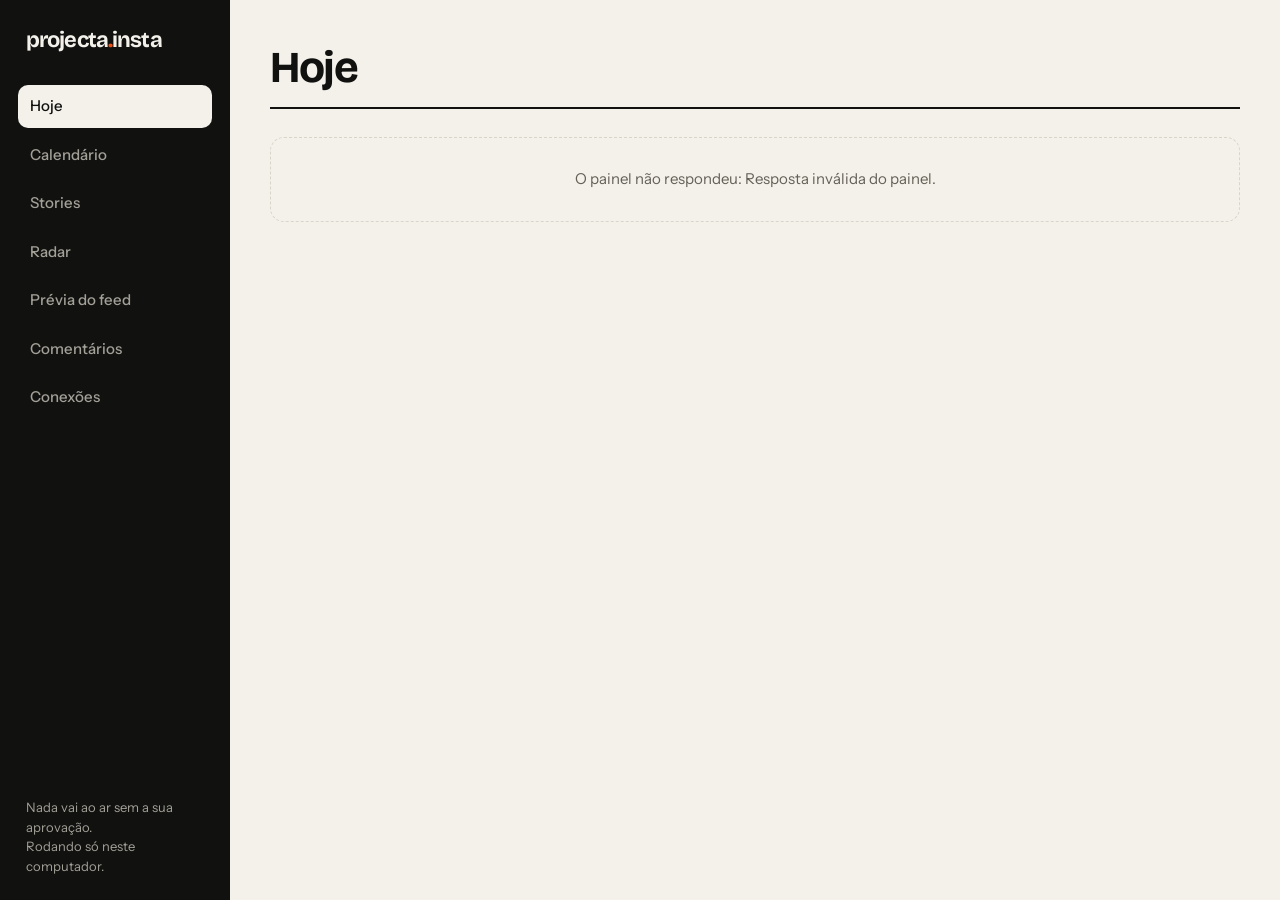
==== painel/index.html @ e51cbda0 "Instagram: atualiza calendário pelo painel" ====
<!doctype html>
<html lang="pt-BR">
<head>
<meta charset="utf-8">
<meta name="viewport" content="width=device-width, initial-scale=1">
<title>Painel Instagram Projecta</title>
<link rel="preconnect" href="https://fonts.googleapis.com">
<link rel="preconnect" href="https://fonts.gstatic.com" crossorigin>
<link href="https://fonts.googleapis.com/css2?family=Bricolage+Grotesque:opsz,wght@12..96,500;12..96,700&family=Instrument+Sans:wght@400;500;600&family=Instrument+Serif:ital@1&display=swap" rel="stylesheet">
<style>
:root{
  --paper:#F3F1EA; --stone:#E7E4DA; --ink:#111110; --muted:#646057; --fog:#A3A097; --line:#D9D5CA;
  --accent:#F04E12; --ok:#1F7A4D; --okbg:#DCEFE3; --warn:#9A6200; --warnbg:#F6E7C4; --err:#B42318; --errbg:#F8DDD8;
  --r:14px; --display:"Bricolage Grotesque",system-ui,sans-serif; --sans:"Instrument Sans",system-ui,sans-serif; --serif:"Instrument Serif",Georgia,serif;
}
*{box-sizing:border-box}
html,body{margin:0}
body{background:var(--paper);color:var(--ink);font:15px/1.5 var(--sans);-webkit-font-smoothing:antialiased}
button,input,select,textarea{font:inherit;color:inherit}
h1,h2,h3{font-family:var(--display);letter-spacing:-.03em;line-height:1.05;margin:0;text-wrap:balance}
em.s{font-family:var(--serif);font-style:italic;font-weight:400;color:var(--accent)}
a{color:inherit}
.tag{font-size:13px;font-weight:600;letter-spacing:.01em;color:var(--muted)}
.muted{color:var(--muted)}

/* layout */
.app{display:grid;grid-template-columns:230px 1fr;min-height:100vh}
aside{background:var(--ink);color:var(--paper);padding:24px 18px;display:flex;flex-direction:column;gap:6px;position:sticky;top:0;height:100vh}
.brand{font-family:var(--display);font-weight:700;font-size:22px;letter-spacing:-.04em;margin:0 8px 22px}
.brand span{color:var(--accent)}
.nav{all:unset;cursor:pointer;display:flex;align-items:center;justify-content:space-between;padding:10px 12px;border-radius:10px;color:var(--fog);font-weight:500}
.nav:hover{color:var(--paper);background:#1d1c1a}
.nav[aria-current=page]{background:var(--paper);color:var(--ink)}
.nav:focus-visible{outline:2px solid var(--accent);outline-offset:2px}
.nav .n{font-size:12px;background:var(--accent);color:var(--ink);border-radius:99px;padding:0 8px;font-weight:600}
.side-foot{margin-top:auto;font-size:13px;color:var(--fog);padding:0 8px}
.nav-lista{display:flex;flex-direction:column;gap:6px}
.menu-btn{display:none}
code{overflow-wrap:anywhere}
main{padding:32px 40px 80px;min-width:0}
.top{display:flex;align-items:flex-end;justify-content:space-between;gap:20px;flex-wrap:wrap;border-bottom:2px solid var(--ink);padding-bottom:16px;margin-bottom:28px}
.top h1{font-size:44px}
.pills{display:flex;gap:8px;flex-wrap:wrap}
.pill{display:inline-flex;align-items:center;gap:6px;border-radius:99px;padding:5px 12px;font-size:13px;font-weight:500;border:1px solid var(--line);background:#fff8}
.dot{width:8px;height:8px;border-radius:50%;background:var(--fog)}
.dot.ok{background:var(--ok)} .dot.warn{background:#D99A1E} .dot.err{background:var(--err)}

/* buttons */
.btn{display:inline-flex;align-items:center;justify-content:center;gap:8px;border-radius:99px;padding:10px 18px;font-weight:600;border:1.5px solid var(--ink);background:var(--ink);color:var(--paper);cursor:pointer;transition:transform .15s,background-color .2s,color .2s}
.btn:hover{background:var(--accent);border-color:var(--accent);color:var(--ink)}
.btn:active{transform:scale(.96)}
.btn.ghost{background:transparent;color:var(--ink)}
.btn.ghost:hover{background:var(--ink);color:var(--paper);border-color:var(--ink)}
.btn.accent{background:var(--accent);border-color:var(--accent);color:var(--ink)}
.btn.accent:hover{background:var(--ink);border-color:var(--ink);color:var(--paper)}
.btn.sm{padding:6px 12px;font-size:13px}
.btn:disabled{opacity:.4;cursor:not-allowed;transform:none}
.btn:focus-visible,input:focus-visible,select:focus-visible,textarea:focus-visible{outline:2px solid var(--accent);outline-offset:2px}

/* cards */
.grid{display:grid;gap:18px}
.g3{grid-template-columns:repeat(3,minmax(0,1fr))}
.g2{grid-template-columns:repeat(2,minmax(0,1fr))}
.card{background:#fff;border:1px solid var(--line);border-radius:var(--r);padding:22px}
.card.ink{background:var(--ink);color:var(--paper);border-color:var(--ink)}
.card.ink .muted,.card.ink .tag{color:var(--fog)}
.card h3{font-size:22px;margin-top:6px}
.big{font-family:var(--display);font-weight:700;font-size:56px;letter-spacing:-.05em;line-height:1;margin-bottom:0}

/* next post */
.next{display:grid;grid-template-columns:150px 1fr;gap:22px;align-items:center}
.next img{width:150px;aspect-ratio:4/5;object-fit:cover;border-radius:10px;display:block}
.count{font-family:var(--display);font-size:34px;font-weight:700;letter-spacing:-.04em;color:var(--accent)}

/* alerts */
.alerts{display:flex;flex-direction:column;gap:8px;margin:0;padding:0;list-style:none}
.alert{display:block;padding:10px 12px;border-radius:10px;font-size:14px;cursor:pointer;border:0;text-align:left;width:100%}
.alert.err{background:var(--errbg);color:var(--err)} .alert.warn{background:var(--warnbg);color:var(--warn)} .alert.ok{background:var(--okbg);color:var(--ok)}
.alert b{font-weight:600}

/* mix bar */
.mix{display:flex;height:14px;border-radius:99px;overflow:hidden;background:var(--stone);margin:12px 0}
.mix span{display:block;height:100%}
.legend{display:grid;grid-template-columns:repeat(2,1fr);gap:6px 14px;font-size:13px}
.legend i{display:inline-block;width:10px;height:10px;border-radius:3px;margin-right:6px;vertical-align:-1px}
.c-dica{background:#F04E12}.c-bastidores{background:#111110}.c-prova{background:#8C8676}.c-oferta{background:#E9B44C}.c-sem{background:#D9D5CA}

/* weeks */
.weeks{display:grid;grid-template-columns:repeat(4,1fr);gap:10px}
.week{border:1px solid var(--line);border-radius:10px;padding:12px;background:var(--paper)}
.week .days{display:flex;gap:4px;margin-top:8px}
.week .d{flex:1;height:28px;border-radius:6px;background:var(--stone);display:grid;place-items:center;font-size:11px;font-weight:600;color:var(--muted)}
.week .d.on{background:var(--ink);color:var(--paper)} .week .d.ap{background:var(--ok);color:#fff} .week .d.pub{background:var(--accent);color:var(--ink)}

/* calendar */
.cal-head{display:flex;align-items:center;justify-content:space-between;gap:12px;margin-bottom:14px;flex-wrap:wrap}
.cal-head h2{font-size:32px}
.cal{display:grid;grid-template-columns:repeat(7,minmax(0,1fr));border-top:1px solid var(--line);border-left:1px solid var(--line);background:#fff;border-radius:var(--r);overflow:hidden}
.cal .wd{padding:8px 10px;font-size:12px;font-weight:600;color:var(--muted);text-transform:uppercase;letter-spacing:.06em;border-right:1px solid var(--line);border-bottom:1px solid var(--line);background:var(--paper)}
.day{min-height:118px;padding:6px;border-right:1px solid var(--line);border-bottom:1px solid var(--line);display:flex;flex-direction:column;gap:5px;transition:background-color .15s}
.day .num{font-size:12px;font-weight:600;color:var(--muted);display:flex;justify-content:space-between}
.day.out{background:#FAF9F5}.day.out .num{color:var(--fog)}
.day.today .num b{background:var(--accent);color:var(--ink);border-radius:99px;padding:0 7px}
.day.slot .num::after{content:"18h";font-weight:500;color:var(--fog)}
.day.over{background:#FDEBE3;outline:2px dashed var(--accent);outline-offset:-4px}
.chip{display:flex;gap:6px;align-items:center;background:var(--paper);border:1px solid var(--line);border-left:4px solid var(--fog);border-radius:8px;padding:4px;cursor:grab;font-size:12px;font-weight:500;line-height:1.2;text-align:left;width:100%}
.chip img{width:30px;height:38px;object-fit:cover;border-radius:4px;flex:none}
.chip .t{overflow:hidden;text-overflow:ellipsis;display:-webkit-box;-webkit-line-clamp:2;-webkit-box-orient:vertical}
.chip.pendente{border-left-color:#D99A1E}.chip.aprovado{border-left-color:var(--ok)}.chip.publicado{border-left-color:var(--accent);opacity:.75}.chip.erro{border-left-color:var(--err)}
.chip .x{margin-left:auto;font-size:11px;color:var(--err);font-weight:700;padding-right:2px}
.tray{display:flex;gap:10px;flex-wrap:wrap;margin-top:12px;min-height:56px;padding:10px;border:1.5px dashed var(--line);border-radius:var(--r)}
.tray .chip{width:auto;max-width:240px}
.status{display:inline-flex;align-items:center;gap:6px;font-size:12px;font-weight:600;border-radius:99px;padding:2px 10px}
.status.pendente{background:var(--warnbg);color:var(--warn)}.status.aprovado{background:var(--okbg);color:var(--ok)}.status.publicado{background:#FDE3D7;color:#9C2F07}.status.erro{background:var(--errbg);color:var(--err)}

/* drawer */
dialog{border:0;padding:0;max-width:min(1100px,96vw);width:100%;border-radius:20px;background:var(--paper);color:var(--ink);box-shadow:0 30px 80px -20px #0007}
dialog::backdrop{background:#111110aa;backdrop-filter:blur(3px)}
.dlg{display:grid;grid-template-columns:380px 1fr;min-height:600px;max-height:90vh}
.dlg .left{background:var(--stone);padding:28px;display:flex;justify-content:center;align-items:flex-start;overflow:auto}
.dlg .right{padding:28px;overflow:auto;display:flex;flex-direction:column;gap:16px}
.x-close{position:absolute;top:14px;right:14px;width:38px;height:38px;border-radius:50%;border:1px solid var(--line);background:#fff;cursor:pointer;font-size:18px}

/* phone */
.phone{width:320px;background:#fff;border-radius:34px;border:8px solid var(--ink);overflow:hidden;box-shadow:0 18px 40px -16px #0006}
.ph-top{display:flex;align-items:center;gap:8px;padding:10px 12px;font-size:13px;font-weight:600}
.av{width:30px;height:30px;border-radius:50%;background:var(--ink) center/cover;flex:none;display:grid;place-items:center;color:var(--accent);font-family:var(--display);font-weight:700;font-size:14px}
.ph-media{position:relative;aspect-ratio:4/5;background:var(--stone);overflow:hidden}
.ph-media img,.ph-media video{width:100%;height:100%;object-fit:cover;display:block}
.ph-nav{position:absolute;top:50%;translate:0 -50%;width:28px;height:28px;border-radius:50%;border:0;background:#fffd;cursor:pointer;font-weight:700}
.ph-nav.l{left:8px}.ph-nav.r{right:8px}
.ph-n{position:absolute;top:10px;right:10px;background:#111110bb;color:#fff;font-size:12px;border-radius:99px;padding:1px 8px}
.dots{display:flex;gap:4px;justify-content:center;padding:8px}
.dots i{width:6px;height:6px;border-radius:50%;background:var(--line)}.dots i.on{background:#3897f0}
.ph-cap{padding:0 12px 14px;font-size:13px;line-height:1.4;white-space:pre-wrap;max-height:220px;overflow:auto}
.ph-cap b{font-weight:600}

/* form */
label{display:block;font-size:13px;font-weight:600;margin-bottom:6px}
input[type=text],input[type=password],input[type=date],input[type=time],input[type=url],select,textarea{width:100%;border:1.5px solid var(--line);background:#fff;border-radius:10px;padding:10px 12px}
textarea{min-height:240px;resize:vertical;line-height:1.5}
.row{display:grid;grid-template-columns:repeat(3,1fr);gap:12px}
.checks{list-style:none;margin:0;padding:0;display:flex;flex-direction:column;gap:6px;font-size:14px}
.checks li{padding:8px 12px;border-radius:10px}
.checks .e{background:var(--errbg);color:var(--err)}.checks .w{background:var(--warnbg);color:var(--warn)}.checks .k{background:var(--okbg);color:var(--ok)}
.actions{display:flex;gap:10px;flex-wrap:wrap;align-items:center;padding-top:8px;border-top:1px solid var(--line)}
.danger{margin-top:auto;border:1.5px solid var(--err);border-radius:var(--r);padding:14px;display:flex;gap:10px;align-items:center;flex-wrap:wrap}
.danger input{max-width:150px}

/* feed */
.feed-wrap{display:grid;grid-template-columns:auto 1fr;gap:40px;align-items:start}
.profile{padding:14px 12px;display:flex;gap:14px;align-items:center;border-bottom:1px solid #eee}
.profile .av{width:64px;height:64px;font-size:26px}
.pgrid{display:grid;grid-template-columns:repeat(3,1fr);gap:2px;max-height:520px;overflow:auto}
.pgrid button{all:unset;cursor:pointer;position:relative;aspect-ratio:4/5;background:var(--stone)}
.pgrid img{width:100%;height:100%;object-fit:cover;display:block}
.pgrid .lab{position:absolute;left:4px;bottom:4px;font-size:10px;font-weight:600;background:#fffe;border-radius:4px;padding:0 4px}
.pgrid .lab.pub{background:var(--accent)}

/* setup */
.steps{counter-reset:s;display:flex;flex-direction:column;gap:14px}
.step{display:grid;grid-template-columns:44px 1fr;gap:16px;background:#fff;border:1px solid var(--line);border-radius:var(--r);padding:20px}
.step .ic{width:44px;height:44px;border-radius:50%;display:grid;place-items:center;font-family:var(--display);font-weight:700;background:var(--stone)}
.step.done .ic{background:var(--ok);color:#fff}
.step.cur{border:2px solid var(--accent)}
.step h3{font-size:20px}
.step ol{margin:8px 0;padding-left:20px}.step li{margin:3px 0}
.inline{display:flex;gap:10px;flex-wrap:wrap;margin-top:10px}.inline input{flex:1;min-width:240px}
code{background:var(--stone);border-radius:6px;padding:1px 6px;font-size:13px}

/* comments */
.cm-post{display:grid;grid-template-columns:90px 1fr;gap:16px;background:#fff;border:1px solid var(--line);border-radius:var(--r);padding:16px}
.cm-post img{width:90px;aspect-ratio:4/5;object-fit:cover;border-radius:8px}
.cm{border-top:1px solid var(--line);padding:10px 0}
.cm:first-child{border-top:0}
.reply{margin-top:8px;display:none;gap:8px;flex-direction:column}
.reply.open{display:flex}
.reply textarea{min-height:70px}

.toast{position:fixed;bottom:22px;left:50%;translate:-50% 0;background:var(--ink);color:var(--paper);padding:12px 18px;border-radius:99px;font-weight:500;z-index:99;max-width:90vw;box-shadow:0 10px 30px -10px #0008;opacity:0;transition:opacity .2s,translate .2s;pointer-events:none}
.toast.on{opacity:1;translate:-50% -6px}
.toast.err{background:var(--err);color:#fff}
.empty{padding:30px;text-align:center;color:var(--muted);border:1.5px dashed var(--line);border-radius:var(--r)}
.skip{position:absolute;left:-999px}.skip:focus{left:10px;top:10px;z-index:100;background:#fff;padding:8px}
.sr{position:absolute;width:1px;height:1px;overflow:hidden;clip:rect(0 0 0 0)}

@media (max-width:1100px){.g3{grid-template-columns:1fr 1fr}.weeks{grid-template-columns:1fr 1fr}.feed-wrap{grid-template-columns:1fr}}
@media (max-width:860px){
  body{overflow-x:clip}
  .app{grid-template-columns:minmax(0,1fr);grid-template-rows:auto 1fr}
  /* Celular: barra fixa com a marca e um botão Menu que abre todas as seções */
  aside{position:sticky;top:0;z-index:30;height:auto;flex-direction:row;align-items:center;justify-content:space-between;padding:10px 16px;gap:12px}
  .brand{margin:0;font-size:19px}
  .menu-btn{all:unset;cursor:pointer;display:inline-flex;align-items:center;gap:10px;padding:9px 14px;border-radius:99px;background:#232220;color:var(--paper);font-weight:600;font-size:15px}
  .menu-btn:focus-visible{outline:2px solid var(--accent);outline-offset:2px}
  .menu-dot{width:8px;height:8px;border-radius:50%;background:var(--accent)}
  .menu-ic{position:relative;width:16px;height:2px;background:currentColor;border-radius:2px;transition:background-color .15s}
  .menu-ic::before,.menu-ic::after{content:"";position:absolute;left:0;width:16px;height:2px;background:currentColor;border-radius:2px;transition:transform .18s cubic-bezier(.23,1,.32,1)}
  .menu-ic::before{transform:translateY(-5px)}.menu-ic::after{transform:translateY(5px)}
  aside.aberto .menu-ic{background:transparent}
  aside.aberto .menu-ic::before{transform:rotate(45deg)}aside.aberto .menu-ic::after{transform:rotate(-45deg)}
  .nav-lista{display:none;position:absolute;left:0;right:0;top:100%;background:var(--ink);padding:6px 12px 16px;
    grid-template-columns:1fr 1fr;gap:6px;box-shadow:0 18px 30px -12px #0008;border-top:1px solid #2a2927}
  aside.aberto .nav-lista{display:grid}
  .nav{padding:14px 14px;font-size:16px;background:#1b1a18;color:var(--paper)}
  .side-foot{display:none}
  main{padding:20px 16px 60px}.top h1{font-size:32px}.top{margin-bottom:20px}
  .inline input{min-width:0;flex:1 1 180px}
  .step{grid-template-columns:34px minmax(0,1fr);gap:12px;padding:16px}.step .ic{width:34px;height:34px}
  .step a,.card a{overflow-wrap:anywhere}
  .card{padding:18px}
  .card[style*="grid-template-columns:220px"]{grid-template-columns:1fr!important}
  .next{grid-template-columns:96px 1fr;gap:14px}.next img{width:96px}
  .big{font-size:44px}
  .cm-post{grid-template-columns:64px 1fr;gap:12px;padding:12px}.cm-post img{width:64px}
  .weeks{grid-template-columns:1fr}
  .hb .r{grid-template-columns:minmax(80px,34%) 1fr auto}
  .kpis{grid-template-columns:1fr 1fr}
  .frames{grid-auto-columns:150px}.frame img,.frame .vid,.frame .rec{width:150px}
  .g3,.g2{grid-template-columns:1fr}.g3>*,.g2>*{grid-column:auto!important}
  .dlg{grid-template-columns:1fr}.dlg .left{padding:16px}
  .cal .wd{font-size:10px;padding:6px 4px}.day{min-height:80px;padding:3px}.chip img{display:none}.chip{font-size:10px}
  .row{grid-template-columns:1fr}.phone{width:100%;max-width:320px}
}
/* stories */
.sday{scroll-margin-top:20px}
.sday.hoje{border:2px solid var(--accent)}
.sday-h{display:flex;justify-content:space-between;align-items:flex-start;gap:12px;flex-wrap:wrap}
.frame .sobre{font-size:12.5px;line-height:1.4;color:var(--ink);background:var(--paper);border-radius:8px;padding:6px 8px;margin:0}
.frame .sobre b{display:block;font-size:10.5px;letter-spacing:.08em;text-transform:uppercase;color:var(--muted);margin-bottom:2px}
.semana-h{margin:26px 0 12px}.semana-h:first-of-type{margin-top:0}.semana-h h2{margin:0;font-size:20px}
.frames{display:grid;grid-auto-flow:column;grid-auto-columns:170px;gap:14px;overflow-x:auto;padding:14px 2px 6px;scroll-snap-type:x mandatory}
.frame{scroll-snap-align:start;display:flex;flex-direction:column;gap:6px;min-width:0}
.frame .n{font-size:11px;font-weight:700;letter-spacing:.08em;color:var(--muted)}
.frame img,.frame .vid{width:170px;aspect-ratio:9/16;object-fit:cover;border-radius:10px;border:1px solid var(--line);display:block;background:#111}
.frame .rec{width:170px;aspect-ratio:9/16;border-radius:10px;background:var(--ink);color:var(--paper);padding:12px;font-size:12px;line-height:1.35;display:flex;flex-direction:column;gap:8px;overflow:auto}
.frame .rec b{color:var(--accent);font-size:13px}
.frame .ad{font-size:12px;line-height:1.3;background:#EFEAFE;color:#4B2FB8;border-radius:8px;padding:5px 7px}
.frame .lk{display:flex;gap:4px}.frame .lk input{min-width:0;flex:1;font-size:11px;padding:4px 6px;border:1px solid var(--line);border-radius:6px}
.status.hoje{background:#FDE3D7;color:#9C2F07}.status.prox{background:var(--paper);color:var(--muted)}.status.atrasado{background:var(--warnbg);color:var(--warn)}.status.postado{background:var(--okbg);color:var(--ok)}
.chip.story{border-left-color:#7A5AF8;cursor:pointer}
/* radar */
.grid>.card{min-width:0}
.kpis{display:grid;grid-template-columns:repeat(auto-fit,minmax(150px,1fr));gap:14px}
.kpi{background:var(--paper);border-radius:12px;padding:14px 16px}.kpi b{display:block;font-size:28px;font-family:"Bricolage Grotesque",sans-serif;letter-spacing:-.02em;margin-top:4px}
.kpi span{font-size:12px;letter-spacing:.06em;text-transform:uppercase;color:var(--muted)}.kpi small{display:block;color:var(--muted);font-size:12px;margin-top:2px}
.chart{width:100%;height:auto;display:block;margin-top:12px;overflow:visible}
.chart text{font-size:11px;fill:var(--muted)}
.chart .bar{fill:#C9C4B8}.chart .bar.top{fill:var(--accent)}.chart .bar:hover{opacity:.8}
.chart .med{stroke:var(--ink);stroke-width:1;stroke-dasharray:4 4;opacity:.55}
.hb{display:flex;flex-direction:column;gap:8px;margin-top:12px}
.hb .r{display:grid;grid-template-columns:minmax(90px,38%) 1fr auto;gap:10px;align-items:center;font-size:13px}
.hb .t{background:var(--paper);border-radius:4px;height:14px;overflow:hidden}.hb .t i{display:block;height:100%;background:var(--accent);border-radius:0 4px 4px 0}
.hb .v{font-variant-numeric:tabular-nums;color:var(--muted);white-space:nowrap}
.rlist{list-style:none;padding:0;margin:12px 0 0;display:flex;flex-direction:column;gap:8px}
.rlist li{display:grid;grid-template-columns:62px 1fr;gap:12px;align-items:start;background:var(--paper);border-radius:10px;padding:10px 12px}
.rlist .m{font-family:"Bricolage Grotesque",sans-serif;font-size:20px;font-weight:700;color:var(--accent)}
.rlist .m.low{color:var(--muted)}
.rlist p{margin:0;font-size:14px;line-height:1.35}.rlist small{color:var(--muted);font-size:12px}
.rlist a{color:inherit}
.fchips{display:flex;gap:8px;flex-wrap:wrap;margin-top:12px;align-items:center}
.fchip{border:1px solid var(--line);background:#fff;border-radius:999px;padding:5px 12px;font:inherit;font-size:13px;cursor:pointer}
.fchip[aria-pressed="true"]{background:var(--ink);color:#fff;border-color:var(--ink)}
.tag-tema{display:inline-block;font-size:11px;background:#EFEAFE;color:#4B2FB8;border-radius:6px;padding:1px 6px;margin-right:4px}
#tip{position:fixed;pointer-events:none;background:var(--ink);color:#fff;font-size:12px;line-height:1.4;padding:6px 9px;border-radius:8px;max-width:280px;z-index:99;opacity:0;transition:opacity .1s}
@media (prefers-reduced-motion:reduce){*{transition:none!important}}
</style>
</head>
<body>
<a class="skip" href="#conteudo">Pular para o conteúdo</a>
<div class="app">
  <aside>
    <div class="brand">projecta<span>.</span>insta</div>
    <button class="menu-btn" id="menu-btn" aria-expanded="false" aria-controls="nav-lista"><span id="menu-atual">Hoje</span><i class="menu-dot" id="menu-dot" hidden></i><span class="menu-ic" aria-hidden="true"></span><span class="sr">Abrir menu</span></button>
    <nav class="nav-lista" id="nav-lista" aria-label="Seções do painel">
    <button class="nav" data-view="hoje" aria-current="page">Hoje</button>
    <button class="nav" data-view="calendario">Calendário</button>
    <button class="nav" data-view="stories">Stories <span class="n" id="st-n" hidden></span></button>
    <button class="nav" data-view="radar">Radar</button>
    <button class="nav" data-view="feed">Prévia do feed</button>
    <button class="nav" data-view="comentarios">Comentários</button>
    <button class="nav" data-view="config">Conexões <span class="n" id="cfg-n" hidden></span></button>
    </nav>
    <div class="side-foot">Nada vai ao ar sem a sua aprovação.<br>Rodando só neste computador.</div>
  </aside>
  <main id="conteudo" tabindex="-1">
    <div class="top">
      <div><p class="tag" id="agora"></p><h1 id="titulo">Hoje</h1></div>
      <div class="pills" id="pills"></div>
    </div>
    <section id="view"></section>
  </main>
</div>

<dialog id="dlg" aria-labelledby="dlg-t"><div style="position:relative"><button class="x-close" aria-label="Fechar" onclick="dlg.close()">×</button><div id="dlg-body"></div></div></dialog>
<div class="toast" id="toast" role="status" aria-live="polite"></div>
<div id="tip" aria-hidden="true"></div>

<script>
const $ = (s, el = document) => el.querySelector(s);
const esc = s => String(s ?? "").replace(/[&<>"']/g, c => ({"&":"&amp;","<":"&lt;",">":"&gt;",'"':"&quot;","'":"&#39;"}[c]));
const file = p => "/arquivo?p=" + encodeURIComponent(p);
const PIL = {dica:"Dica", bastidores:"Bastidores", prova:"Prova / antes-depois", oferta:"Oferta"};
const ST = {pendente:"Pendente", aprovado:"Aprovado", publicado:"Publicado", erro:"Erro"};
const WD = ["Dom","Seg","Ter","Qua","Qui","Sex","Sáb"];
let S = null, view = "hoje", mes = null;

async function api(path, body) {
  const opt = body === undefined ? {} : {method:"POST", headers:{"Content-Type":"application/json","X-Painel":"1"}, body:JSON.stringify(body)};
  const r = await fetch(path, opt);
  const j = await r.json().catch(() => ({erro:"Resposta inválida do painel."}));
  if (!r.ok) throw new Error(j.erro || "Erro");
  return j;
}
function toast(msg, err) {
  const t = $("#toast"); t.textContent = msg; t.className = "toast on" + (err ? " err" : "");
  clearTimeout(t._h); t._h = setTimeout(() => t.className = "toast", err ? 6000 : 3200);
}
async function run(btn, fn, ok) {
  const old = btn?.textContent; if (btn) { btn.disabled = true; btn.textContent = "Aguarde…"; }
  try { const r = await fn(); if (ok) toast(typeof ok === "function" ? ok(r) : ok); await load(); return r; }
  catch (e) { toast(e.message, true); }
  finally { if (btn) { btn.disabled = false; btn.textContent = old; } }
}

const dt = s => { const [y,m,d] = s.split("-").map(Number); return new Date(y, m-1, d); };
const iso = d => `${d.getFullYear()}-${String(d.getMonth()+1).padStart(2,"0")}-${String(d.getDate()).padStart(2,"0")}`;
const fmt = s => s ? dt(s).toLocaleDateString("pt-BR", {weekday:"short", day:"2-digit", month:"2-digit"}) : "sem data";
const agoraDate = () => { const [d,h] = S.agora.split(" "); const x = dt(d); const [hh,mm] = h.split(":"); x.setHours(+hh, +mm); return x; };
const quando = p => { const x = dt(p.data); const [h,m] = (p.hora||"18:00").split(":"); x.setHours(+h,+m); return x; };

async function load() {
  S = await api("/api/estado");
  $("#agora").textContent = "Brasília · " + new Date(S.agora.replace(" ","T")).toLocaleString("pt-BR", {weekday:"long", day:"2-digit", month:"long", hour:"2-digit", minute:"2-digit"});
  pills(); render();
}

function secretOk() { try { return localStorage.getItem("secretOk") === "1"; } catch { return false; } }
function setupSteps() {
  const t = S.token, g = S.git;
  return [
    {k:"python", ok: !!S.pillow},
    {k:"github", ok: g.repo && !!g.remote && t.base_url_ok},
    {k:"token", ok: t.valido},
    {k:"secret", ok: !!(g.repo && g.remote && secretOk())},
    {k:"envio", ok: g.repo && g.remote && g.alteracoes === 0 && g.a_enviar === 0},
  ];
}
const pl = (n, um, varios) => `${n} ${n === 1 ? um : varios}`;
const nomePost = id => { const t = String(id || "").replace(/^[0-9]+-/, "").replace(/-/g, " "); return t.charAt(0).toUpperCase() + t.slice(1); };
function pills() {
  const t = S.token, g = S.git;
  const tokCls = t.valido ? "ok" : "err";
  const tokTxt = !t.configurado ? "Instagram desconectado" : !t.valido ? "Token recusado pela Meta" : `@${t.conta || "conectado"} · conectado`;
  const gCls = !g.repo || !g.remote ? "err" : g.alteracoes || g.a_enviar ? "warn" : "ok";
  const gTxt = !g.repo || !g.remote ? "GitHub não conectado" : g.alteracoes || g.a_enviar ? `${pl(g.alteracoes || g.a_enviar, "alteração não enviada", "alterações não enviadas")}` : "GitHub em dia";
  $("#pills").innerHTML = `<span class="pill"><i class="dot ${tokCls}"></i>${tokTxt}</span><span class="pill"><i class="dot ${gCls}"></i>${gTxt}</span>` +
    (g.repo && g.remote && (g.alteracoes || g.a_enviar) ? `<button class="btn sm accent" id="push">Enviar para o GitHub</button>` : "");
  $("#push")?.addEventListener("click", e => run(e.currentTarget, () => api("/api/github/enviar", {}), "Enviado. O robô do GitHub publica os aprovados no horário."));
  const falta = setupSteps().filter(s => !s.ok).length;
  const n = $("#cfg-n"); n.hidden = !falta; n.textContent = falta;
}

function render() {
  if (!S) return;  // clique numa aba antes do painel terminar de carregar
  document.querySelectorAll(".nav").forEach(b => { if (b.dataset.view === view) b.setAttribute("aria-current","page"); else b.removeAttribute("aria-current"); });
  const titles = {hoje:"Hoje", calendario:"Calendário", stories:"Stories", radar:"Radar do Instagram", feed:"Prévia do feed", comentarios:"Comentários", config:"Conexões"};
  $("#titulo").textContent = titles[view];
  $("#menu-atual").textContent = $(`.nav[data-view="${view}"]`).firstChild.textContent.trim();
  ({hoje:vHoje, calendario:vCal, stories:vStories, radar:vRadar, feed:vFeed, comentarios:vComent, config:vConfig})[view]();
  const pend = storyDias().filter(x => x.st === "hoje" || x.st === "atrasado").length;
  const n = $("#st-n"); n.hidden = !pend; n.textContent = pend;
  $("#menu-dot").hidden = $("#st-n").hidden && $("#cfg-n").hidden;
}

/* ---------- STORIES ---------- */
// Postados à mão pelo app (a API não coloca enquete, caixinha nem link). O painel organiza, mostra e marca.
function storyDias() {
  const hoje = iso(agoraDate()), out = [];
  for (const s of S.stories || []) for (const d of s.dias) {
    const st = d.postado ? "postado" : d.data === hoje ? "hoje" : d.data < hoje ? "atrasado" : "prox";
    out.push({s, d, st});
  }
  return out;
}
const STS = {postado:"Postado", hoje:"Hoje", atrasado:"Não postado", prox:"Próximo"};
function vStories() {
  const dias = storyDias();
  if (!dias.length) { $("#view").innerHTML = `<div class="card"><p class="muted">Nenhuma semana de Stories. Peça ao Claude "/ig-story da semana".</p></div>`; return; }
  $("#view").innerHTML = `
  <p class="muted" style="margin:0 0 16px">Stories vão pelo <b>app do Instagram</b>, porque a API não coloca enquete, caixinha nem link. Aqui você vê o que postar, salva as imagens (no celular, toque e segure) e marca como postado. O quadro 1 agora vem pronto como vídeo animado: é só baixar e postar (a localização você coloca no app).</p>
  ${dias.map(({s, d, st}, i) => `${i === 0 || dias[i - 1].s !== s ? `<div class="semana-h"><h2>${esc(s.titulo || s.semana)}</h2>${s.resumo ? `<p class="muted" style="margin:4px 0 0">${esc(s.resumo)}</p>` : ""}</div>` : ""}
  <div class="card sday ${st === "hoje" ? "hoje" : ""}" id="st-${esc(s.semana)}-${d.n}" style="margin-bottom:16px">
    <div class="sday-h"><div><p class="tag">Dia ${d.n} · ${fmt(d.data)}${d.horario ? ` · postar ${esc(d.horario)}` : ""}</p><h3>${esc(d.titulo)}</h3></div>
      <div class="inline" style="margin:0;align-items:center"><span class="status ${st}">${STS[st]}</span>
      <button class="btn sm ${d.postado ? "ghost" : "accent"}" data-mark="${esc(s.semana)}|${d.n}|${d.postado ? 0 : 1}">${d.postado ? "Desmarcar" : "Marcar como postado"}</button></div></div>
    <div class="frames">${d.quadros.map(q => `<div class="frame"><span class="n">QUADRO ${q.n}</span>
      ${q.img ? `<a href="${file(q.img)}" target="_blank" rel="noopener" title="Abrir em tamanho real"><img src="${file(q.img)}" alt="Story ${d.n}, quadro ${q.n}" loading="lazy"></a>
        <a class="btn ghost sm" href="${file(q.img)}" download="story-dia${d.n}-${q.n}.png">Baixar</a>`
      : q.video ? `<video class="vid" src="${file(q.video)}" muted loop playsinline autoplay preload="metadata" aria-label="Story ${d.n}, quadro ${q.n} (vídeo animado)"></video>
        <a class="btn ghost sm" href="${file(q.video)}" download="story-dia${d.n}-${q.n}.mp4">Baixar vídeo</a>${q.voz ? `<span class="muted" style="font-size:12px;display:block;margin-top:4px">🎙️ Com narração: ligue o som</span>` : ""}`
      : `<div class="rec"><b>🎥 Você grava</b>${esc(q.texto)}</div>`}
      ${q.sobre ? `<p class="sobre"><b>O que é</b>${esc(q.sobre)}</p>` : ""}
      ${q.adesivo ? `<span class="ad">${esc(q.adesivo)}</span>` : ""}
      ${q.link ? `<span class="lk"><input readonly value="${esc(q.link)}" aria-label="Link do adesivo"><button class="btn sm" data-copy="${esc(q.link)}">Copiar</button></span>` : ""}
    </div>`).join("")}</div>
    ${d.depois ? `<p class="muted" style="margin:8px 0 0;font-size:14px"><b>Depois:</b> ${esc(d.depois)}</p>` : ""}
  </div>`).join("")}`;
  document.querySelectorAll("[data-mark]").forEach(b => b.onclick = () => {
    const [semana, dia, v] = b.dataset.mark.split("|");
    run(b, () => api("/api/stories/marcar", {semana, dia: +dia, postado: v === "1"}), v === "1" ? "Stories marcados como postados." : "Desmarcado.");
  });
  document.querySelectorAll("[data-copy]").forEach(b => b.onclick = async () => {
    const inp = b.previousElementSibling;
    try { await navigator.clipboard.writeText(b.dataset.copy); }
    catch { inp.select(); document.execCommand("copy"); }
    toast("Link copiado. Cole no adesivo de link do Story.");
  });
  const alvo = location.hash.split("/")[1] || (dias.find(x => x.st === "hoje") && `${dias.find(x => x.st === "hoje").s.semana}-${dias.find(x => x.st === "hoje").d.n}`);
  if (alvo) document.getElementById("st-" + alvo)?.scrollIntoView({block:"start"});
}
function storiesCard() {
  const h = storyDias().find(x => x.d.data === iso(agoraDate()));
  if (!h) return "";
  const imgs = h.d.quadros.filter(q => q.img).slice(0, 4);
  return `<div class="card" style="margin-top:18px"><div style="display:flex;justify-content:space-between;gap:16px;flex-wrap:wrap;align-items:flex-start">
    <div><p class="tag">Stories de hoje · pelo app</p><h3>${esc(h.d.titulo)}</h3>
    <p class="muted" style="margin:6px 0 0">${h.d.quadros.length} quadros · ${h.d.quadros.some(q=>q.video)?"quadro 1 em vídeo pronto":"quadro 1 você grava"} · <span class="status ${h.st}">${STS[h.st]}</span></p></div>
    <button class="btn ${h.d.postado ? "ghost" : "accent"} sm" id="st-go">Abrir Stories de hoje</button></div>
    <div class="frames" style="grid-auto-columns:96px">${imgs.map(q => `<img src="${file(q.img)}" alt="" style="width:96px;border-radius:8px;border:1px solid var(--line)">`).join("")}</div></div>`;
}

/* ---------- HOJE ---------- */
function alertas() {
  const out = [], now = agoraDate(), em7 = new Date(now); em7.setDate(em7.getDate() + 7);
  const t = S.token;
  if (!t.configurado) out.push({c:"err", t:"<b>Instagram desconectado.</b> Conecte o token para publicar e ver comentários.", go:"config"});
  else if (!t.valido) out.push({c:"err", t:"<b>A conexão com o Instagram falhou.</b> Abra Conexões e clique em Testar conexão.", go:"config"});
  if (!S.git.repo || !S.git.remote) out.push({c:"err", t:"<b>GitHub não conectado.</b> Sem ele, os aprovados não saem sozinhos.", go:"config"});
  const rd = S.radar || {};
  if (!rd.rodando && (rd.dias == null || rd.dias > 7)) out.push({c:"warn", t:`<b>Radar ${rd.dias == null ? "nunca rodou" : `com ${rd.dias} dias`}.</b> Atualize na aba Radar (leva menos de 1 minuto).`, go:"radar"});
  for (const p of S.posts) {
    if (p.status === "publicado") continue;
    if (p.status === "erro") out.push({c:"err", t:`<b>${esc(nomePost(p.id))} deu erro ao publicar.</b> ${esc(p.erro || "")}`, id:p.id});
    if (!p.data) continue;
    const q = quando(p);
    if (q < now && p.status !== "publicado") out.push({c:"err", t:`<b>${esc(nomePost(p.id))}</b> estava marcado para ${fmt(p.data)} e não saiu. Mude a data ou publique.`, id:p.id});
    else if (q <= em7 && p.status === "pendente") {
      const e = p.checagem.erros.length;
      out.push({c: e ? "err" : "warn", t:`<b>${esc(nomePost(p.id))}</b> sai ${fmt(p.data)} e ainda está pendente${e ? ` · ${pl(e, "problema para corrigir", "problemas para corrigir")}` : ". Revise e aprove."}`, id:p.id});
    }
  }
  for (const x of storyDias()) {
    if (x.st === "hoje") out.push({c:"warn", t:`<b>Stories de hoje:</b> ${esc(x.d.titulo)}. Poste pelo app e marque como postado.`, go:"stories"});
    else if (x.st === "atrasado") out.push({c:"warn", t:`<b>Stories de ${fmt(x.d.data)}</b> (${esc(x.d.titulo)}) não foram marcados como postados.`, go:"stories"});
  }
  // semana de Stories acabando: hora de pedir a próxima ao Claude
  const ult = storyDias().map(x => x.d.data).sort().pop(), limite = new Date(now); limite.setDate(limite.getDate() + 2);
  if (!ult || ult <= iso(limite)) out.push({c:"warn", t:`<b>${ult ? `Os Stories prontos acabam em ${fmt(ult)}.` : "Nenhum Story pronto."}</b> Peça ao Claude: "/ig-story da semana" para criar a próxima.`, go:"stories"});
  if (!out.length) out.push({c:"ok", t:"<b>Tudo em ordem.</b> Nenhuma pendência para os próximos 7 dias."});
  return out;
}
function semanas() {
  const now = agoraDate(), seg = new Date(now); seg.setDate(seg.getDate() - ((seg.getDay() + 6) % 7)); seg.setHours(0,0,0,0);
  return [0,1,2,3].map(w => {
    const ini = new Date(seg); ini.setDate(ini.getDate() + 7*w);
    const dias = [0,2,4].map(o => { const d = new Date(ini); d.setDate(d.getDate()+o); const ps = S.posts.filter(p => p.data === iso(d)); return {d, ps}; });
    const todos = S.posts.filter(p => p.data && dt(p.data) >= ini && dt(p.data) < new Date(ini.getTime() + 7*864e5));
    return {ini, dias, reel: todos.some(p => p.tipo === "reel"), n: todos.length};
  });
}
function vHoje() {
  const now = agoraDate();
  const prox = S.posts.filter(p => p.data && p.status !== "publicado" && quando(p) >= now).sort((a,b) => quando(a) - quando(b))[0];
  let cd = "";
  if (prox) { const ms = quando(prox) - now, d = Math.floor(ms/864e5), h = Math.floor(ms/36e5) % 24; cd = d ? `em ${d}d ${h}h` : `em ${h}h ${Math.floor(ms/6e4)%60}min`; }
  const fut = S.posts.filter(p => p.data && dt(p.data) >= new Date(now.getFullYear(), now.getMonth(), now.getDate()) && dt(p.data) < new Date(now.getTime() + 28*864e5));
  const cont = {}; fut.forEach(p => cont[p.pilar || "sem"] = (cont[p.pilar || "sem"] || 0) + 1);
  const tot = fut.length || 1;
  const pend = S.posts.filter(p => p.status === "pendente").length, apr = S.posts.filter(p => p.status === "aprovado").length;
  $("#view").innerHTML = `
  <div class="grid g3">
    <div class="card ink" style="grid-column:span 2">
      <p class="tag">Próximo post</p>
      ${prox ? `<div class="next" style="margin-top:12px">
        <button class="open" data-id="${esc(prox.id)}" style="all:unset;cursor:pointer"><img src="${file(prox.midia[0])}" alt="Capa de ${esc(nomePost(prox.id))}"></button>
        <div><p class="count">${cd}</p><h3 style="font-size:28px;margin-top:6px">${esc(nomePost(prox.id))}</h3>
        <p class="muted">${fmt(prox.data)} às ${prox.hora} · ${prox.tipo} · ${PIL[prox.pilar] || "sem pilar"}</p>
        <p style="margin-top:10px"><span class="status ${prox.status}">${ST[prox.status]}</span></p>
        <div class="inline"><button class="btn accent sm open" data-id="${esc(prox.id)}">Revisar e aprovar</button></div></div></div>` : `<p class="muted" style="margin-top:12px">Nada agendado. Prepare um post no Calendário.</p>`}
    </div>
    <div class="card" style="display:flex;flex-direction:column"><p class="tag">Fila</p><p class="big" style="margin-top:10px">${pend}</p><p class="muted" style="margin:4px 0 0">${pend === 1 ? "post esperando a sua aprovação" : "posts esperando a sua aprovação"}</p><p style="margin:14px 0 0;font-weight:600">${apr ? pl(apr, "aprovado aguardando o horário", "aprovados aguardando o horário") : "Nenhum aprovado ainda"}</p><div class="inline" style="margin-top:auto;padding-top:18px"><button class="btn ghost sm" id="fila-go">Abrir calendário</button></div></div>
  </div>
  <div class="grid g2" style="margin-top:18px">
    <div class="card"><p class="tag">O que pede sua atenção</p><ul class="alerts" style="margin-top:12px">${alertas().map((a,i) => `<li><button class="alert ${a.c}" data-i="${i}">${a.t}</button></li>`).join("")}</ul></div>
    <div class="card"><p class="tag">Equilíbrio das próximas 4 semanas</p>
      <div class="mix">${["dica","bastidores","prova","oferta","sem"].map(k => cont[k] ? `<span class="c-${k}" style="width:${cont[k]/tot*100}%" title="${PIL[k]||"Sem pilar"}"></span>` : "").join("")}</div>
      <div class="legend">${Object.entries(S.pilares).map(([k,m]) => `<span><i class="c-${k}"></i>${PIL[k]}: <b>${Math.round((cont[k]||0)/tot*100)}%</b> <span class="muted">(meta ${m}%)</span></span>`).join("")}${cont.sem ? `<span><i class="c-sem"></i>Sem pilar: <b>${cont.sem}</b></span>` : ""}</div>
      <p class="tag" style="margin-top:22px">Ritmo seg · qua · sex</p>
      <div class="weeks" style="margin-top:10px">${semanas().map(w => `<div class="week"><p style="font-size:13px;font-weight:600;margin:0">${w.ini.toLocaleDateString("pt-BR",{day:"2-digit",month:"2-digit"})}</p>
        <div class="days">${w.dias.map((d,i) => { const p = d.ps[0]; const c = !p ? "" : p.status === "publicado" ? "pub" : p.status === "aprovado" ? "ap" : "on"; return `<span class="d ${c}" title="${p ? esc(nomePost(p.id)) : "vazio"}">${["S","Q","S"][i]}</span>`; }).join("")}</div>
        <p style="font-size:12px;margin:8px 0 0" class="${w.reel ? "" : "muted"}">${w.reel ? "Reel ✓" : "Sem Reel"}</p></div>`).join("")}</div>
    </div>
  </div>
  ${storiesCard()}
  ${radarCard()}`;
  $("#st-go")?.addEventListener("click", () => go("stories"));
  $("#rd-card")?.addEventListener("click", () => go("radar"));
  $("#fila-go")?.addEventListener("click", () => go("calendario"));
  const al = alertas();
  document.querySelectorAll(".alert").forEach(b => b.onclick = () => { const a = al[b.dataset.i]; if (a.id) openPost(a.id); else if (a.go) go(a.go); });
  bindOpen();
}

/* ---------- RADAR ---------- */
// Só Instagram, só API oficial, só o que é do seu ramo. YouTube fica escondido por padrão.
const nf = (n, d = 0) => n == null ? "—" : Number(n).toLocaleString("pt-BR", {maximumFractionDigits: d, minimumFractionDigits: d});
const fd = d => d ? `${d.slice(8,10)}/${d.slice(5,7)}/${d.slice(2,4)}` : "";
const mx = m => m == null ? "—" : nf(m, 1) + "×";
let RF = {fonte: new Set(["instagram", "manual"]), tema: ""};
function radarCard() {
  const R = S.radar || {};
  const refs = (R.referencias || []).filter(r => r.fonte !== "youtube").slice(0, 3);
  const top = (R.meus || []).filter(x => (R.melhores || []).includes(x.id)).slice(0, 1)[0];
  return `<div class="card" style="margin-top:18px"><div style="display:flex;justify-content:space-between;gap:16px;flex-wrap:wrap;align-items:flex-start">
    <div><p class="tag">Radar do Instagram · seus posts e o nicho</p><h3>O que está funcionando</h3>
    <p class="muted" style="margin:6px 0 0">${R.data ? `Atualizado em ${fmt(R.data)} · ${(R.meus || []).length} posts seus · ${(R.referencias || []).filter(r => r.fonte !== "youtube").length} referências do nicho` : "Ainda não rodou."}</p></div>
    <button class="btn ${R.dias == null || R.dias > 7 ? "accent" : "ghost"} sm" id="rd-card">Abrir Radar</button></div>
    <ul class="rlist">${top ? `<li><span class="m">${mx(top.mult)}</span><div><p><b>Seu melhor post:</b> ${esc(top.gancho)}</p><small>${top.tipo} · ${fd(top.data)}</small></div></li>` : ""}
    ${refs.map(r => `<li><span class="m">${mx(r.mult)}</span><div><p>${esc(r.gancho)}</p><small>@${esc(r.conta)} · ${r.tipo}</small></div></li>`).join("")}</ul></div>`;
}
function hbars(rows, {suf = "", dec = 1} = {}) {
  const max = Math.max(...rows.map(r => r.media || 0), 0.0001);
  return rows.length ? `<div class="hb">${rows.map(r => `<div class="r" data-tip="${esc(r.nome)}: média ${nf(r.media, dec)}${suf} em ${r.n} post(s)"><span>${esc(r.nome === "sem" ? "Sem pilar" : PIL[r.nome] || r.nome)}</span>
    <span class="t"><i style="width:${(r.media || 0) / max * 100}%"></i></span><span class="v">${nf(r.media, dec)}${suf} · ${r.n}</span></div>`).join("")}</div>` : `<p class="muted" style="margin-top:10px">Sem dados ainda.</p>`;
}
function postsChart(meus) {
  if (!meus.length) return `<p class="muted">Nenhum post publicado ainda.</p>`;
  const W = 760, H = 220, pad = {l: 34, r: 8, t: 10, b: 26}, iw = W - pad.l - pad.r, ih = H - pad.t - pad.b;
  const max = Math.max(...meus.map(x => x.interacoes), 1), bw = iw / meus.length, y = v => pad.t + ih - v / max * ih;
  const med = [...meus.map(x => x.interacoes)].sort((a, b) => a - b)[Math.floor(meus.length / 2)];
  const ticks = [0, Math.ceil(max / 2), max];
  return `<svg class="chart" viewBox="0 0 ${W} ${H}" role="img" aria-label="Interações por post, em ordem de data">
    ${ticks.map(t => `<text x="${pad.l - 6}" y="${y(t) + 4}" text-anchor="end">${t}</text>`).join("")}
    <line x1="${pad.l}" x2="${W - pad.r}" y1="${y(0)}" y2="${y(0)}" stroke="var(--line)"/>
    ${meus.map((x, i) => { const h = Math.max(x.interacoes / max * ih, 2), bx = pad.l + i * bw + 1, w = Math.max(bw - 2, 2);
      return `<a href="${esc(x.link)}" target="_blank" rel="noopener"><rect class="bar ${x.mult >= 1.5 ? "top" : ""}" x="${bx}" y="${y(0) - h}" width="${w}" height="${h}" rx="${Math.min(4, w / 2)}"
        data-tip="${fd(x.data)} · ${x.tipo}&#10;${esc(x.gancho.slice(0, 80))}&#10;${x.likes} curtidas · ${x.comentarios} coment.${x.alcance != null ? ` · alcance ${x.alcance}` : ""}${x.salvos != null ? ` · ${x.salvos} salvos` : ""}&#10;${mx(x.mult)} a mediana"/></a>`; }).join("")}
    <line class="med" x1="${pad.l}" x2="${W - pad.r}" y1="${y(med)}" y2="${y(med)}"/><text x="${W - pad.r}" y="${y(med) - 5}" text-anchor="end">mediana ${med}</text>
    ${meus.map((x, i) => i % Math.ceil(meus.length / 8) === 0 ? `<text x="${pad.l + i * bw + bw / 2}" y="${H - 6}" text-anchor="middle">${x.data.slice(5, 7)}/${x.data.slice(2, 4)}</text>` : "").join("")}
  </svg><p class="muted" style="font-size:12px;margin:4px 0 0"><span style="display:inline-block;width:10px;height:10px;background:var(--accent);border-radius:2px"></span> 1,5× a mediana ou mais · <span style="display:inline-block;width:10px;height:10px;background:#C9C4B8;border-radius:2px"></span> abaixo disso · passe o mouse (ou toque) numa barra para ver o post</p>`;
}
function postItem(x) {
  return `<li><span class="m ${x.mult < 1 ? "low" : ""}">${mx(x.mult)}</span><div><p><a href="${esc(x.link)}" target="_blank" rel="noopener">${esc(x.gancho || "(sem legenda)")}</a></p>
    <small>${x.tipo} · ${fd(x.data)} · ${x.likes} curtidas · ${x.comentarios} coment.${x.alcance != null ? ` · alcance ${nf(x.alcance)}` : ""}${x.salvos != null ? ` · ${x.salvos} salvos` : ""}${x.compart != null ? ` · ${x.compart} compart.` : ""}</small></div></li>`;
}
function vRadar() {
  const R = S.radar || {};
  const bar = `<div class="card"><div style="display:flex;justify-content:space-between;gap:16px;flex-wrap:wrap;align-items:flex-start">
    <div><p class="tag">Só Instagram · só API oficial · filtrado pelo seu ramo</p><h3>Radar do Instagram</h3>
    <p class="muted" style="margin:6px 0 0">${R.gerado_em ? `Atualizado em ${esc(R.gerado_em)}.` : "Ainda não rodou."} O × é quanto o post superou a mediana da própria conta: 3× = três vezes mais interação que o normal daquela conta.</p></div>
    <button class="btn ${R.dias == null || R.dias > 7 ? "accent" : "ghost"} sm" id="rd-go" ${R.rodando ? "disabled" : ""}>${R.rodando ? "Atualizando…" : "Atualizar radar"}</button></div></div>`;
  if (!R.data) { $("#view").innerHTML = bar; bindRadar(); return; }
  const P = R.permissoes || {}, meus = R.meus || [], C = R.conta || {};
  const perm = (!P.insights || !P.contas_nicho) ? `<div class="card" style="margin-top:18px;background:var(--warnbg)"><p class="tag" style="color:var(--warn)">Falta 1 permissão no token</p>
    <h3 style="margin-top:4px">Libere <code>instagram_manage_insights</code> para o radar ficar completo</h3>
    <p style="margin:8px 0 0">Sem ela, a API não entrega <b>alcance, salvamentos, compartilhamentos e visualizações</b> dos seus posts, nem os posts das <b>contas do nicho</b> (Business Discovery). Hoje o radar usa só curtidas e comentários.</p>
    <ol style="margin:10px 0 0;padding-left:20px;line-height:1.6"><li>Meta Business Suite → Configurações do negócio → Usuários do sistema → o seu usuário → <b>Gerar novo token</b>.</li>
    <li>Escolha o mesmo app e marque também <b>instagram_manage_insights</b> (mantenha as que já estavam).</li>
    <li>Cole o token novo em <b>Conexões</b> aqui no painel e atualize o secret <code>IG_ACCESS_TOKEN</code> no GitHub.</li></ol>
    <p class="muted" style="margin:8px 0 0;font-size:13px">A busca por hashtag é outra história: a Meta só libera depois de uma revisão do app. Por isso o radar usa as contas que você escolher.</p></div>` : "";
  const totInt = meus.reduce((a, x) => a + x.interacoes, 0), fmtTop = (R.por_formato || [])[0];
  const melhores = meus.filter(x => (R.melhores || []).includes(x.id) && x.mult > 1).sort((a, b) => b.mult - a.mult), piores = meus.filter(x => (R.piores || []).includes(x.id) && x.mult < 1).sort((a, b) => a.mult - b.mult);
  const temas = [...new Set((R.referencias || []).flatMap(r => r.temas))];
  $("#view").innerHTML = `${bar}${perm}
  <div class="card" style="margin-top:18px"><p class="tag">@${esc(C.username || "projectatech")} · resumo</p><div class="kpis" style="margin-top:12px">
    <div class="kpi"><span>Seguidores</span><b>${nf(C.seguidores)}</b></div>
    <div class="kpi"><span>Posts analisados</span><b>${meus.length}</b></div>
    <div class="kpi"><span>Interações / post</span><b>${nf(meus.length ? totInt / meus.length : 0, 1)}</b><small>curtidas + coment.${P.insights ? " + salvos + compart." : ""}</small></div>
    <div class="kpi"><span>Taxa média</span><b>${nf(meus.length && C.seguidores ? totInt / meus.length / C.seguidores * 100 : null, 1)}%</b><small>interações ÷ seguidores</small></div>
    <div class="kpi"><span>Melhor formato</span><b style="font-size:22px">${fmtTop ? esc(fmtTop.nome) : "—"}</b><small>${fmtTop ? `${nf(fmtTop.media, 1)} interações em média` : ""}</small></div>
  </div></div>
  <div class="card" style="margin-top:18px"><p class="tag">Seus posts · interações por post, em ordem de data</p>${postsChart(meus)}</div>
  <div class="grid g2" style="margin-top:18px">
    <div class="card"><p class="tag">Deram certo</p><ul class="rlist">${melhores.map(postItem).join("") || `<li><span></span><p class="muted">Poucos posts ainda.</p></li>`}</ul></div>
    <div class="card"><p class="tag">Não deram certo</p><ul class="rlist">${piores.map(postItem).join("") || `<li><span></span><p class="muted">Poucos posts ainda.</p></li>`}</ul></div>
  </div>
  <div class="grid g3" style="margin-top:18px">
    <div class="card"><p class="tag">Por formato · interações médias</p>${hbars(R.por_formato || [])}</div>
    <div class="card"><p class="tag">Por pilar · interações médias</p>${hbars((R.por_pilar || []))}</div>
    <div class="card"><p class="tag">Por dia da semana</p>${hbars(R.por_dia || [])}</div>
  </div>
  <div class="card" style="margin-top:18px"><p class="tag">Referências do nicho · mais virais primeiro</p>
    <div class="fchips">${[["instagram", "Instagram (contas do nicho)"], ["manual", "Coleta manual"], ["youtube", "YouTube"]].map(([k, l]) => `<button class="fchip" data-fonte="${k}" aria-pressed="${RF.fonte.has(k)}">${l}</button>`).join("")}
      <select id="rf-tema" class="fchip" aria-label="Filtrar por tema"><option value="">Todos os temas</option>${temas.map(t => `<option ${RF.tema === t ? "selected" : ""}>${esc(t)}</option>`).join("")}</select></div>
    <ul class="rlist" id="rf-list"></ul></div>
  <div class="grid g2" style="margin-top:18px">
    <div class="card"><p class="tag">Temas que mais funcionam no nicho · × médio</p>${hbars(R.temas_nicho || [], {suf: "×"})}
      <p class="tag" style="margin-top:22px">Formatos no nicho · × médio</p>${hbars(R.formatos_nicho || [], {suf: "×"})}</div>
    <div class="card"><p class="tag">Seus temas · interações médias</p>${hbars(R.temas_meus || [])}</div>
  </div>
  <div class="card" style="margin-top:18px"><p class="tag">Ganchos que funcionaram · para adaptar, nunca copiar</p>
    <ul class="rlist">${(R.ganchos || []).slice(0, 15).map(g => `<li><span class="m">${mx(g.mult)}</span><div><p>${esc(g.texto)}</p><small>${g.fonte === "seu" ? "seu post" : "@" + esc(g.conta)} · <button class="btn ghost sm" style="padding:2px 8px" data-gcopy="${esc(g.texto)}">Copiar</button> ${g.link ? `<a href="${esc(g.link)}" target="_blank" rel="noopener">ver ↗</a>` : ""}</small></div></li>`).join("") || `<li><span></span><p class="muted">Nenhum gancho acima de 1,5× ainda.</p></li>`}</ul>
    <p class="muted" style="font-size:13px;margin:10px 0 0">Peça ao Claude: "lê o instagram/radar/ultimo.json e me dá 5 ganchos na voz da Projecta". Ele adapta a estrutura e confere com o <code>/ig-reel hookscore</code>.</p></div>
  <div class="grid g2" style="margin-top:18px">
    <div class="card"><p class="tag">Contas do nicho monitoradas</p>
      <p class="muted" style="margin:6px 0 0;font-size:14px">Uma por linha, só o @. Precisam ser contas profissionais públicas (empresa ou criador). Escolha quem faz o que você faz, ou fala com o mesmo cliente.</p>
      <textarea id="rd-contas" rows="6" style="width:100%;margin-top:10px;font:inherit;padding:10px;border:1px solid var(--line);border-radius:10px">${esc((R.contas_conf || []).join("\n"))}</textarea>
      <div class="inline"><button class="btn sm" id="rd-save">Salvar contas</button></div>
      ${(R.contas || []).length ? `<ul class="rlist">${R.contas.map(c => `<li><span class="m low" style="font-size:14px">${c.erro ? "!" : nf(c.seguidores)}</span><div><p>@${esc(c.conta)}</p><small>${c.erro ? esc(c.erro) : `${c.posts} posts lidos · ${c.relevantes} do nicho · mediana ${nf(c.mediana)} interações`}</small></div></li>`).join("")}</ul>` : ""}</div>
    <div class="card"><p class="tag">Coleta manual (enquanto a permissão não sai)</p>
      <p style="margin:6px 0 0;font-size:14px;line-height:1.5">Posts que você ou o Cowork virem no app entram em <code>instagram/radar/manual.json</code>. Uma lista assim:</p>
      <pre style="background:var(--paper);padding:10px;border-radius:8px;font-size:12px;overflow:auto;margin-top:8px">[{"conta": "leventech", "seguidores": 10400,
  "data": "2026-09-10", "tipo": "Reel",
  "likes": 65, "comentarios": 1, "views": null,
  "gancho": "primeira linha da legenda",
  "legenda": "texto da legenda",
  "link": "https://www.instagram.com/p/..."}]</pre>
      <p class="muted" style="font-size:13px;margin:8px 0 0">Só números vistos no app, nunca estimados. Com 3 ou mais posts da mesma conta, o radar calcula o ×.</p></div>
  </div>`;
  const lista = () => {
    const rs = (R.referencias || []).filter(r => RF.fonte.has(r.fonte) && (!RF.tema || r.temas.includes(RF.tema))).slice(0, 30);
    $("#rf-list").innerHTML = rs.map(r => `<li><span class="m">${mx(r.mult)}</span><div><p>${r.link ? `<a href="${esc(r.link)}" target="_blank" rel="noopener">${esc(r.gancho || "(sem legenda)")}</a>` : esc(r.gancho)}</p>
      <small>${r.temas.map(t => `<span class="tag-tema">${esc(t)}</span>`).join("")}${r.fonte === "youtube" ? "YouTube · " : "@"}${esc(r.conta || "?")} · ${esc(r.tipo)}${r.data ? " · " + fd(r.data) : ""}${r.likes != null ? ` · ${nf(r.likes)} curtidas` : ""}${r.comentarios != null ? ` · ${nf(r.comentarios)} coment.` : ""}${r.views ? ` · ${nf(r.views)} views` : ""}</small></div></li>`).join("")
      || `<li><span></span><p class="muted">${(R.referencias || []).length ? "Nada com esse filtro." : P.contas_nicho ? "Nenhum post do nicho nas contas monitoradas. Adicione mais contas ao lado." : "As contas do nicho entram quando a permissão do token for liberada. Enquanto isso, use a coleta manual."}</p></li>`;
  };
  lista();
  document.querySelectorAll("[data-fonte]").forEach(b => b.onclick = () => { const k = b.dataset.fonte; RF.fonte.has(k) ? RF.fonte.delete(k) : RF.fonte.add(k); b.setAttribute("aria-pressed", RF.fonte.has(k)); lista(); });
  $("#rf-tema").onchange = e => { RF.tema = e.target.value; lista(); };
  document.querySelectorAll("[data-gcopy]").forEach(b => b.onclick = async () => { try { await navigator.clipboard.writeText(b.dataset.gcopy); } catch {} toast("Gancho copiado. Adapte, não copie."); });
  $("#rd-save").onclick = e => run(e.currentTarget, () => api("/api/radar/contas", {contas: $("#rd-contas").value.split(/[\s,]+/)}), "Contas salvas. Clique em Atualizar radar.");
  bindRadar();
}
function bindRadar() {
  $("#rd-go")?.addEventListener("click", e => run(e.currentTarget, async () => {
    await api("/api/radar/rodar", {});
    for (let i = 0; i < 60; i++) { await new Promise(r => setTimeout(r, 3000)); await load(); if (!S.radar?.rodando) break; }
  }, "Radar atualizado."));
}
// dica flutuante dos gráficos (mouse e toque)
document.addEventListener("pointerover", e => { const el = e.target.closest?.("[data-tip]"); const tip = $("#tip"); if (!tip) return;
  if (!el) { tip.style.opacity = 0; return; } tip.textContent = el.dataset.tip; tip.style.whiteSpace = "pre-line"; tip.style.opacity = 1; });
document.addEventListener("pointermove", e => { const tip = $("#tip"); if (tip && tip.style.opacity === "1") { tip.style.left = Math.min(e.clientX + 14, innerWidth - 290) + "px"; tip.style.top = (e.clientY + 14) + "px"; } });

/* ---------- CALENDÁRIO ---------- */
function chip(p, drag = true) {
  const x = p.checagem?.erros?.length ? `<span class="x" title="${pl(p.checagem.erros.length, "problema", "problemas")}">!</span>` : "";
  return `<button class="chip ${p.status} open" data-id="${esc(p.id)}" ${drag && p.status !== "publicado" ? `draggable="true"` : ""}>
    ${p.midia[0] && !p.midia[0].endsWith(".mp4") ? `<img src="${file(p.midia[0])}" alt="">` : ""}<span class="t">${esc(nomePost(p.id))}</span>${x}</button>`;
}
function vCal() {
  const now = agoraDate();
  if (!mes) mes = new Date(now.getFullYear(), now.getMonth(), 1);
  const ini = new Date(mes); ini.setDate(1 - ini.getDay());
  const cells = [];
  for (let i = 0; i < 42; i++) { const d = new Date(ini); d.setDate(ini.getDate() + i); cells.push(d); }
  const hoje = iso(now);
  const semData = S.posts.filter(p => !p.data);
  $("#view").innerHTML = `
  <div class="cal-head">
    <h2>${mes.toLocaleDateString("pt-BR",{month:"long", year:"numeric"}).replace(/^\w/, c => c.toUpperCase())}</h2>
    <div class="inline" style="margin:0"><button class="btn ghost sm" id="m-ant">← Mês anterior</button><button class="btn ghost sm" id="m-hoje">Hoje</button><button class="btn ghost sm" id="m-prox">Próximo mês →</button></div>
  </div>
  <p class="muted" style="margin:-4px 0 14px">Arraste um post para outro dia para reagendar. Se ele estava aprovado, volta para pendente.</p>
  <div class="cal">${WD.map(w => `<div class="wd">${w}</div>`).join("")}
  ${cells.map(d => { const k = iso(d); const ps = S.posts.filter(p => p.data === k); const slot = [1,3,5].includes(d.getDay());
    const sts = storyDias().filter(x => x.d.data === k);
    return `<div class="day ${d.getMonth() !== mes.getMonth() ? "out" : ""} ${k === hoje ? "today" : ""} ${slot && !ps.length && d >= now ? "slot" : ""}" data-date="${k}"><span class="num"><b>${d.getDate()}</b></span>${ps.map(p => chip(p)).join("")}${sts.map(x => `<button class="chip story" data-story="${esc(x.s.semana)}-${x.d.n}" title="${esc(x.d.titulo)}"><span class="t">Stories · ${x.d.postado ? "✓ " : ""}${esc(x.d.titulo)}</span></button>`).join("")}</div>`; }).join("")}
  </div>
  <div class="grid g2" style="margin-top:22px">
    <div><p class="tag">Sem data</p><div class="tray" data-date="">${semData.map(p => chip(p)).join("") || `<span class="muted">Arraste um post aqui para tirar a data.</span>`}</div></div>
    <div><p class="tag">Pastas novas em posts/ (ainda fora do calendário)</p><div class="tray">${S.novas.map(n => `<div class="chip" style="cursor:default">${n.capa ? `<img src="${file(n.capa)}" alt="">` : ""}<span class="t">${esc(n.pasta)} · ${n.video ? "reel" : n.n + " slide(s)"}</span><button class="btn sm" data-prep="${esc(n.pasta)}" style="margin-left:6px">Preparar</button></div>`).join("") || `<span class="muted">Nenhuma. Crie a pasta com slide-01.png… e legenda.md.</span>`}</div></div>
  </div>`;
  $("#m-ant").onclick = () => { mes.setMonth(mes.getMonth() - 1); vCal(); };
  $("#m-prox").onclick = () => { mes.setMonth(mes.getMonth() + 1); vCal(); };
  $("#m-hoje").onclick = () => { mes = null; vCal(); };
  document.querySelectorAll("[data-prep]").forEach(b => b.onclick = () => prepDialog(b.dataset.prep));
  document.querySelectorAll("[data-story]").forEach(b => b.onclick = () => { location.hash = "stories/" + b.dataset.story; view = "stories"; render(); });
  document.querySelectorAll(".chip[draggable]").forEach(c => c.addEventListener("dragstart", e => e.dataTransfer.setData("text/plain", c.dataset.id)));
  document.querySelectorAll("[data-date]").forEach(z => {
    z.addEventListener("dragover", e => { e.preventDefault(); z.classList.add("over"); });
    z.addEventListener("dragleave", () => z.classList.remove("over"));
    z.addEventListener("drop", async e => {
      e.preventDefault(); z.classList.remove("over");
      const id = e.dataTransfer.getData("text/plain"); if (!id) return;
      await run(null, () => api("/api/post/salvar", {id, data: z.dataset.date}), r => r.aviso || (z.dataset.date ? `Reagendado para ${fmt(z.dataset.date)}.` : "Data removida."));
    });
  });
  bindOpen();
}

function prepDialog(pasta) {
  const n = S.novas.find(x => x.pasta === pasta);
  $("#dlg-body").innerHTML = `<div style="padding:32px;max-width:560px"><p class="tag">Preparar post</p><h2 id="dlg-t" style="font-size:32px;margin-top:6px">${esc(pasta)}</h2>
  <p class="muted">${n.video ? "Copia o vídeo" : "Converte os PNG em JPEG"} para media/, lê a legenda.md e põe no calendário como pendente.</p>
  <div class="row" style="margin-top:16px"><div><label for="p-d">Data</label><input type="date" id="p-d"></div><div><label for="p-h">Hora</label><input type="time" id="p-h" value="18:00"></div>
  <div><label for="p-p">Pilar</label><select id="p-p"><option value="">—</option>${Object.keys(PIL).map(k => `<option value="${k}">${PIL[k]}</option>`).join("")}</select></div></div>
  <div class="actions" style="margin-top:20px"><button class="btn accent" id="p-go">Preparar</button></div></div>`;
  dlg.showModal();
  $("#p-go").onclick = e => run(e.currentTarget, () => api("/api/post/preparar", {pasta, data: $("#p-d").value, hora: $("#p-h").value, pilar: $("#p-p").value}), "Post no calendário como pendente.").then(r => r && dlg.close());
}

/* ---------- POST ---------- */
function phone(p, texto, i = 0) {
  const m = p.midia, cur = m[i] || "";
  const isV = cur.endsWith(".mp4");
  return `<div class="phone"><div class="ph-top"><span class="av">P</span>projectatech<span class="muted" style="font-weight:400;margin-left:auto">Lages-SC</span></div>
  <div class="ph-media">${isV ? `<video src="${file(cur)}" controls muted playsinline></video>` : `<img src="${file(cur)}" alt="Slide ${i+1} de ${m.length}">`}
  ${m.length > 1 ? `<span class="ph-n">${i+1}/${m.length}</span>${i > 0 ? `<button class="ph-nav l" data-go="${i-1}" aria-label="Slide anterior">‹</button>` : ""}${i < m.length-1 ? `<button class="ph-nav r" data-go="${i+1}" aria-label="Próximo slide">›</button>` : ""}` : ""}</div>
  ${m.length > 1 ? `<div class="dots">${m.map((_,k) => `<i class="${k===i?"on":""}"></i>`).join("")}</div>` : `<div style="height:10px"></div>`}
  <div class="ph-cap"><b>projectatech</b> ${esc(texto)}</div></div>`;
}
function checksHtml(c) {
  const li = [...c.erros.map(e => `<li class="e">✕ ${esc(e)}</li>`), ...c.avisos.map(a => `<li class="w">! ${esc(a)}</li>`)];
  return li.length ? li.join("") : `<li class="k">✓ Dentro das regras do voice.md</li>`;
}
function openPost(id) {
  const p = S.posts.find(x => x.id === id); if (!p) return;
  let idx = 0, texto = p.texto, timer;
  const pub = p.status === "publicado";
  $("#dlg-body").innerHTML = `<div class="dlg"><div class="left" id="ph"></div><div class="right">
    <div><p class="tag">${p.tipo} · ${pl(p.midia.length, "arquivo", "arquivos")} · ${esc(p.id)}</p><h2 id="dlg-t" style="font-size:34px;margin-top:6px">${esc(nomePost(p.id))}</h2>
      <p style="margin-top:8px"><span class="status ${p.status}">${ST[p.status]}</span>${p.link ? ` <a href="${esc(p.link)}" target="_blank" rel="noopener">ver no Instagram ↗</a>` : ""}${p.substitui ? `<span class="muted" style="font-size:13px"> · substitui ${esc(p.substitui)}</span>` : ""}</p>
      ${p.voz ? `<p class="muted" style="font-size:13px;margin-top:8px">🎙️ Narração: <b>${esc(p.voz.replace(/^pt-BR-|Neural$/g, ""))}</b> (voz padrão pt-BR) · publique com o áudio original</p>` : ""}
      ${p.observacao ? `<p class="alert warn" style="margin-top:10px;cursor:default">${esc(p.observacao)}</p>` : ""}</div>
    <div class="row"><div><label for="f-d">Data</label><input type="date" id="f-d" value="${p.data||""}" ${pub?"disabled":""}></div>
      <div><label for="f-h">Hora</label><input type="time" id="f-h" value="${p.hora||"18:00"}" ${pub?"disabled":""}></div>
      <div><label for="f-p">Pilar</label><select id="f-p" ${pub?"disabled":""}><option value="">—</option>${Object.keys(PIL).map(k => `<option value="${k}" ${p.pilar===k?"selected":""}>${PIL[k]}</option>`).join("")}</select></div></div>
    <div><label for="f-t">Legenda <span class="muted" id="f-c" style="font-weight:400"></span></label><textarea id="f-t" ${pub?"disabled":""}>${esc(texto)}</textarea></div>
    <div><p class="tag" style="margin-bottom:8px">Checagem automática</p><ul class="checks" id="f-k">${checksHtml(p.checagem)}</ul></div>
    ${pub ? "" : `<div class="actions">
      <button class="btn" id="f-s">Salvar</button>
      ${p.status === "aprovado" ? `<button class="btn ghost" id="f-u">Voltar para pendente</button>` : `<button class="btn accent" id="f-a" ${p.checagem.erros.length ? "disabled title='Corrija os itens em vermelho'" : ""}>Aprovar para ${p.data ? fmt(p.data) + " " + p.hora : "a data"}</button>`}
      <span class="muted" style="font-size:13px">Aprovar só marca o post. Ele sai no horário depois de enviado ao GitHub.</span></div>
    <div class="danger"><div style="flex:1;min-width:200px"><b>Publicar agora</b><p class="muted" style="margin:2px 0 0;font-size:13px">Vai direto para o @projectatech. As imagens precisam já estar no GitHub.</p></div>
      <label class="sr" for="f-cf">Digite PUBLICAR</label><input type="text" id="f-cf" placeholder="digite PUBLICAR" autocomplete="off"><button class="btn sm" id="f-pub" disabled>Publicar</button></div>`}
  </div></div>`;
  const drawPhone = () => { $("#ph").innerHTML = phone(p, texto, idx); $("#ph").querySelectorAll("[data-go]").forEach(b => b.onclick = () => { idx = +b.dataset.go; drawPhone(); }); };
  drawPhone();
  const cnt = () => $("#f-c").textContent = `${texto.length}/2200 · ${(texto.match(/#\w+/g)||[]).length}/5 hashtags`;
  cnt();
  const dirty = () => texto.trim() !== p.texto.trim() || $("#f-d").value !== (p.data||"") || $("#f-h").value !== (p.hora||"18:00") || $("#f-p").value !== (p.pilar||"");
  $("#f-t").oninput = e => { texto = e.target.value; cnt(); drawPhone(); clearTimeout(timer);
    timer = setTimeout(async () => { const c = await api("/api/checar", {texto}).catch(() => null); if (c) { $("#f-k").innerHTML = checksHtml(c); if ($("#f-a")) $("#f-a").disabled = c.erros.length > 0; } }, 350); };
  const salvar = () => api("/api/post/salvar", {id: p.id, data: $("#f-d").value, hora: $("#f-h").value, pilar: $("#f-p").value, texto});
  $("#f-s")?.addEventListener("click", e => run(e.currentTarget, salvar, r => r.aviso || "Salvo.").then(() => openPost(p.id)));
  $("#f-a")?.addEventListener("click", e => run(e.currentTarget, async () => { if (dirty()) await salvar(); return api("/api/post/aprovar", {id: p.id}); },
    "Aprovado. Envie para o GitHub para valer.").then(r => r && openPost(p.id)));
  $("#f-u")?.addEventListener("click", e => run(e.currentTarget, () => api("/api/post/pendente", {id: p.id}), "Voltou para pendente.").then(() => openPost(p.id)));
  $("#f-cf")?.addEventListener("input", e => $("#f-pub").disabled = e.target.value !== "PUBLICAR");
  $("#f-pub")?.addEventListener("click", e => run(e.currentTarget, async () => { if (dirty()) await salvar(); return api("/api/post/publicar", {id: p.id, confirmacao: $("#f-cf").value}); },
    r => "Publicado: " + (r.link || "ok")).then(r => r && openPost(p.id)));
  if (!dlg.open) dlg.showModal();
}
function bindOpen() { document.querySelectorAll(".open").forEach(b => b.addEventListener("click", () => openPost(b.dataset.id))); }

/* ---------- FEED ---------- */
function vFeed() {
  const ord = S.posts.filter(p => p.data).sort((a,b) => quando(b) - quando(a));
  $("#view").innerHTML = `<div class="feed-wrap">
    <div class="phone"><div class="profile"><span class="av">P</span><div><b>projectatech</b><p class="muted" style="margin:0;font-size:12px">Projecta Tech · Sites e Sistemas Lages</p></div></div>
      <div class="pgrid">${ord.map(p => `<button class="open" data-id="${esc(p.id)}" aria-label="${esc(nomePost(p.id))}">${p.midia[0]?.endsWith(".mp4") ? `<video src="${file(p.midia[0])}" muted style="width:100%;height:100%;object-fit:cover"></video>` : `<img src="${file(p.midia[0])}" alt="">`}<span class="lab ${p.status==="publicado"?"pub":""}">${p.data.slice(8)}/${p.data.slice(5,7)}</span></button>`).join("")}</div></div>
    <div class="card"><p class="tag">Como o perfil vai ficar</p><h3 style="font-size:28px">A grade com os posts agendados, <em class="s">do mais novo ao mais antigo</em>.</h3>
      <p class="muted" style="margin-top:12px">É o que alguém vê ao abrir o @projectatech depois do último post agendado. Use para conferir se as capas se alternam bem (claro e escuro, foto e texto) e se o laranja não se repete demais lado a lado.</p>
      <p class="muted">Mostra só os posts deste calendário. Os publicados à mão antes do painel não aparecem.</p>
      <p style="margin-top:16px;font-size:14px"><span class="lab">dd/mm</span> agendado &nbsp; <span class="lab pub" style="padding:0 4px;border-radius:4px;background:var(--accent)">dd/mm</span> publicado</p></div></div>`;
  bindOpen();
}

/* ---------- COMENTÁRIOS ---------- */
// A busca leva alguns segundos. Se você trocar de aba antes de terminar, a resposta é descartada
// (antes ela escrevia os comentários por cima da aba nova). Guarda 2 min em memória para não buscar a cada clique.
// Uma busca em andamento é reaproveitada: se o painel redesenhar no meio, não recomeça do zero.
let comentSeq = 0, comentCache = null, comentBusca = null;
async function vComent(forcar) {
  if (!S.token.configurado) { $("#view").innerHTML = `<div class="empty">Conecte o Instagram em <b>Conexões</b> para ver os comentários.<div class="inline" style="justify-content:center"><button class="btn" onclick="go('config')">Ir para Conexões</button></div></div>`; return; }
  const meu = ++comentSeq;
  const fresco = !forcar && comentCache && Date.now() - comentCache.t < 120000;
  if (!fresco) $("#view").innerHTML = `<p class="muted">Carregando comentários dos 8 posts mais recentes…</p>`;
  try {
    if (!fresco && (forcar || !comentBusca)) comentBusca = api("/api/comentarios").finally(() => { comentBusca = null; });
    const r = fresco ? comentCache.r : await comentBusca;
    if (meu !== comentSeq || view !== "comentarios") return;
    comentCache = {t: Date.now(), r};
    const itens = r.itens.filter(i => i.comentarios.length);
    $("#view").innerHTML = `<p class="muted" style="margin-top:0">Rascunhe a resposta no Claude com <code>/ig-reply</code> ou escreva aqui. Nada é enviado sem você confirmar.</p>
    <div class="grid">${itens.map(i => `<div class="cm-post"><img src="${esc(i.post.thumbnail_url || i.post.media_url || "")}" alt=""><div>
      <p style="margin:0;font-size:13px" class="muted">${esc((i.post.caption||"").slice(0,90))}… <a href="${esc(i.post.permalink)}" target="_blank" rel="noopener">abrir ↗</a></p>
      ${i.comentarios.map(c => `<div class="cm"><b>@${esc(c.username)}</b> ${esc(c.text)} <span class="muted" style="font-size:12px">${new Date(c.timestamp).toLocaleString("pt-BR")}</span>
        ${(c.replies?.data||[]).map(rp => `<p style="margin:4px 0 0 18px;font-size:14px">↳ <b>@${esc(rp.username)}</b> ${esc(rp.text)}</p>`).join("")}
        <div><button class="btn ghost sm" data-r="${esc(c.id)}" style="margin-top:6px">Responder</button></div>
        <div class="reply" id="r-${esc(c.id)}"><label class="sr" for="t-${esc(c.id)}">Resposta</label><textarea id="t-${esc(c.id)}" placeholder="Sua resposta"></textarea>
        <label style="font-weight:400;display:flex;gap:8px;align-items:center"><input type="checkbox" id="k-${esc(c.id)}"> Confirmo o envio desta resposta</label>
        <div><button class="btn sm accent" data-send="${esc(c.id)}">Enviar resposta</button></div></div></div>`).join("")}</div></div>`).join("") || `<div class="empty">Nenhum comentário nos posts recentes.</div>`}</div>`;
    document.querySelectorAll("[data-r]").forEach(b => b.onclick = () => document.getElementById("r-" + b.dataset.r).classList.toggle("open"));
    document.querySelectorAll("[data-send]").forEach(b => b.onclick = () => { const id = b.dataset.send;
      run(b, () => api("/api/comentarios/responder", {id, texto: document.getElementById("t-"+id).value, confirmacao: document.getElementById("k-"+id).checked}), "Resposta enviada.").then(r => r && vComent(true)); });
  } catch (e) { if (meu !== comentSeq || view !== "comentarios") return; $("#view").innerHTML = `<div class="empty">Não deu para buscar os comentários: ${esc(e.message)}</div>`; }
}

/* ---------- CONEXÕES ---------- */
function vConfig() {
  const st = setupSteps(); const cur = st.findIndex(s => !s.ok);
  const cls = i => st[i].ok ? "done" : i === cur ? "cur" : "";
  const ic = i => st[i].ok ? "✓" : i + 1;
  const g = S.git, t = S.token;
  const repo = (g.remote || "").replace(/\.git$/, "");
  $("#view").innerHTML = `<div class="steps">
  <div class="step ${cls(0)}"><span class="ic">${ic(0)}</span><div><h3>Python e Pillow</h3><p class="muted" style="margin:4px 0 0">Python ${esc(S.python)} portátil em PLANO/ferramentas · Pillow ${esc(S.pillow || "não instalado")}. Já está pronto.</p></div></div>

  <div class="step ${cls(1)}"><span class="ic">${ic(1)}</span><div><h3>Repositório no GitHub</h3>
    ${g.remote ? `<p class="muted" style="margin:4px 0 0">Conectado a <a href="${esc(repo)}" target="_blank" rel="noopener">${esc(repo)}</a>. As imagens ficam públicas em <code>${esc(t.media_base_url)}</code>.</p>` : `
    <ol><li>Abra <a href="https://github.com/new?name=projecta-instagram&visibility=public" target="_blank" rel="noopener">github.com/new</a> (já vem com o nome <b>projecta-instagram</b>).</li>
    <li>Deixe <b>Public</b> (o Instagram baixa as imagens pelo link) e <b>não</b> marque README. Clique em Create repository.</li>
    <li>Copie o endereço da página e cole aqui:</li></ol>`}
    <div class="inline"><label class="sr" for="gh-url">Endereço do repositório</label><input type="url" id="gh-url" placeholder="https://github.com/seu-usuario/projecta-instagram" value="${esc(repo)}"><button class="btn" id="gh-go">${g.remote ? "Trocar" : "Conectar"}</button></div></div></div>

  <div class="step ${cls(2)}"><span class="ic">${ic(2)}</span><div><h3>Token do Instagram</h3>
    ${t.configurado && !t.valido ? `<p class="alert err" style="cursor:default;margin-top:8px"><b>O último teste falhou.</b> Clique em Testar conexão. Se continuar, confira o token e o IG_USER_ID no .env.</p>` : ""}
    ${t.configurado ? `<p class="muted" style="margin:4px 0 0">Token de usuário do sistema (Login unificado) · <b>não expira</b>${t.conta ? ` · conta <b>@${esc(t.conta)}</b>` : ""}${t.user_id ? ` · ID ${esc(t.user_id)}` : ""}. Ele fica só no arquivo .env deste computador.</p>
      <div class="inline"><button class="btn ghost sm" id="tk-test">Testar conexão</button></div>` : `
    <ol><li>Em <a href="https://developers.facebook.com/apps/" target="_blank" rel="noopener">developers.facebook.com → Meus apps</a>, abra o app da Projecta.</li>
    <li>Vá em <b>Casos de uso → API do Instagram → Login unificado → Gerar tokens de acesso</b> e gere o token de usuário do sistema para o @projectatech.</li>
    <li>Copie o token e cole abaixo. Ele vai direto para o .env e não aparece mais na tela. O painel só salva se a Meta confirmar a conta.</li></ol>`}
    <div class="inline"><label class="sr" for="tk">Token</label><input type="password" id="tk" placeholder="${t.configurado ? "Colar um token novo (opcional)" : "Cole o token aqui"}" autocomplete="off"><button class="btn" id="tk-go">Salvar e testar</button></div></div></div>

  <div class="step ${cls(3)}"><span class="ic">${ic(3)}</span><div><h3>Token também no GitHub</h3>
    <p class="muted" style="margin:4px 0 0">É o que deixa o robô publicar sozinho no horário, mesmo com este computador desligado. Como o token não expira, é só uma vez (ou se você trocar o token).</p>
    <ol><li>${g.remote ? `Abra <a href="${esc(repo)}/settings/secrets/actions/new" target="_blank" rel="noopener">Settings → Secrets → New secret</a>` : "No repositório: Settings → Secrets and variables → Actions → New repository secret"}, nome <code>IG_ACCESS_TOKEN</code>, valor = o mesmo token.</li>
    <li>${g.remote ? `Em <a href="${esc(repo)}/settings/actions" target="_blank" rel="noopener">Settings → Actions → General</a>` : "Em Settings → Actions → General"}, marque <b>Read and write permissions</b> e salve.</li></ol>
    <label style="font-weight:400;display:flex;gap:8px;align-items:center"><input type="checkbox" id="sec" ${secretOk()?"checked":""}> Já fiz os dois passos</label></div></div>

  <div class="step ${cls(4)}"><span class="ic">${ic(4)}</span><div><h3>Enviar para o GitHub</h3>
    <p class="muted" style="margin:4px 0 0">${!g.repo ? "Conecte o repositório primeiro." : `${pl(g.alteracoes, "alteração local", "alterações locais")}${g.a_enviar ? `, ${pl(g.a_enviar, "envio pendente", "envios pendentes")}` : ""}. ${g.ultimo_commit ? "Último: " + esc(g.ultimo_commit) : ""}`}</p>
    <p class="muted" style="font-size:13px">Na primeira vez o Windows abre o login do GitHub. Depois disso o envio é direto.</p>
    <div class="inline"><button class="btn accent" id="gh-push" ${g.remote ? "" : "disabled"}>Enviar agora</button></div></div></div>
  </div>

  ${celularCard()}

  <div class="card" style="margin-top:22px"><p class="tag">Autorizações de clientes</p><h3>Quem pode ser citado nos posts</h3>
    <p class="muted">A checagem bloqueia a aprovação de qualquer legenda que cite um cliente sem autorização por escrito.</p>
    <div class="grid" style="gap:8px;margin-top:10px">${Object.entries(S.autorizacoes).map(([n,ok]) => `<label style="font-weight:500;display:flex;gap:10px;align-items:center;margin:0"><input type="checkbox" data-aut="${esc(n)}" ${ok?"checked":""}> ${esc(n)} <span class="status ${ok?"aprovado":"pendente"}">${ok?"autorizado":"sem autorização"}</span></label>`).join("")}</div>
    <div class="inline"><label class="sr" for="aut-n">Novo cliente</label><input type="text" id="aut-n" placeholder="Nome do cliente, como aparece na legenda"><button class="btn ghost" id="aut-go">Adicionar</button></div></div>`;

  $("#gh-go").onclick = e => run(e.currentTarget, () => api("/api/github/conectar", {url: $("#gh-url").value}), "Repositório conectado.");
  $("#tk-go").onclick = e => { const tok = $("#tk").value; $("#tk").value = "";
    run(e.currentTarget, () => api("/api/conexao/token", {token: tok}), r => `Conectado como @${r.conta.username}. Cole o mesmo token no secret do GitHub.`); };
  $("#tk-test")?.addEventListener("click", e => run(e.currentTarget, () => api("/api/conexao/testar", {}), r => `Conexão OK: @${r.conta.username} · ${r.conta.media_count} posts · ${r.conta.followers_count ?? "?"} seguidores.`));
  $("#sec").onchange = e => { try { localStorage.setItem("secretOk", e.target.checked ? "1" : "0"); } catch {} pills(); vConfig(); };
  $("#gh-push").onclick = e => run(e.currentTarget, () => api("/api/github/enviar", {}), "Enviado para o GitHub.");
  document.querySelectorAll("[data-aut]").forEach(c => c.onchange = () => run(null, () => api("/api/autorizacoes", {cliente: c.dataset.aut, autorizado: c.checked}), "Autorização atualizada."));
  $("#aut-go").onclick = e => run(e.currentTarget, () => api("/api/autorizacoes", {cliente: $("#aut-n").value, autorizado: false}), "Cliente adicionado.");
}

const VIEWS = ["hoje","calendario","stories","radar","feed","comentarios","config"];
function celularCard() {
  const c = S.celular || {};
  const noPC = ["127.0.0.1", "localhost"].includes(location.hostname);
  if (!noPC) return `<div class="card" style="margin-top:22px"><p class="tag">Abrir no celular</p><h3>Você está no celular ✓</h3><p class="muted">Conectado pela rede local. O PC precisa ficar ligado com o painel aberto.</p></div>`;
  if (!c.ativo) return `<div class="card" style="margin-top:22px"><p class="tag">Abrir no celular</p><h3>Usar o painel pelo celular</h3>
    <p class="muted">Feche este painel e abra pelo atalho <b>Abrir painel do Instagram (com celular).bat</b>, na pasta PLANO. Um QR code vai aparecer aqui.</p></div>`;
  return `<div class="card" style="margin-top:22px;display:grid;grid-template-columns:220px 1fr;gap:24px;align-items:center">
    <img src="/api/qr" alt="QR code para abrir o painel no celular" style="width:220px;height:220px;background:#fff;border-radius:12px;padding:8px">
    <div><p class="tag">Abrir no celular · modo celular ligado</p><h3>Aponte a câmera do celular para o QR code</h3>
    <ol style="margin:10px 0;padding-left:20px"><li>Celular no Wi-Fi da mesma rede deste PC (endereço do PC: <code>${esc(c.ip || "?")}:${c.porta}</code>).</li>
    <li>Abra o link do QR code. O celular fica liberado (também depois de reiniciar o painel).</li>
    <li>Se não abrir: a rede do PC precisa estar como <b>Privada</b> no Windows e o Python liberado no firewall.</li></ol>
    <p class="muted" style="font-size:13px">O QR code contém uma chave secreta: não compartilhe a foto dele. Fora da sua rede o painel não abre.</p></div></div>`;
}

function go(v) { view = v; history.replaceState(null, "", "#" + v); render(); $("#conteudo").focus({preventScroll:true}); window.scrollTo(0,0); }
document.querySelectorAll(".nav").forEach(b => b.onclick = () => { menu(false); go(b.dataset.view); });
// Menu do celular: abre/fecha a lista de seções; fecha ao escolher, com Esc ou tocando fora.
const aside = $("aside");
function menu(abrir) { aside.classList.toggle("aberto", abrir); $("#menu-btn").setAttribute("aria-expanded", String(abrir)); }
$("#menu-btn").onclick = () => menu(!aside.classList.contains("aberto"));
document.addEventListener("keydown", e => { if (e.key === "Escape" && aside.classList.contains("aberto")) { menu(false); $("#menu-btn").focus(); } });
document.addEventListener("click", e => { if (aside.classList.contains("aberto") && !aside.contains(e.target)) menu(false); });
const dlg = $("#dlg");
dlg.addEventListener("close", () => render());
dlg.addEventListener("click", e => { if (e.target === dlg) dlg.close(); });
window.addEventListener("hashchange", () => { const v = location.hash.slice(1).split("/")[0]; if (VIEWS.includes(v) && v !== view && S) { view = v; render(); } });
const h0 = location.hash.slice(1).split("/");
if (VIEWS.includes(h0[0])) view = h0[0];
load().then(() => { if (h0[1] && !["stories", "radar"].includes(h0[0])) openPost(decodeURIComponent(h0[1])); })
  .catch(e => $("#view").innerHTML = `<div class="empty">O painel não respondeu: ${esc(e.message)}</div>`);
setInterval(() => { if (!dlg.open && view !== "comentarios") load().catch(() => {}); }, 60000);
</script>
</body>
</html>
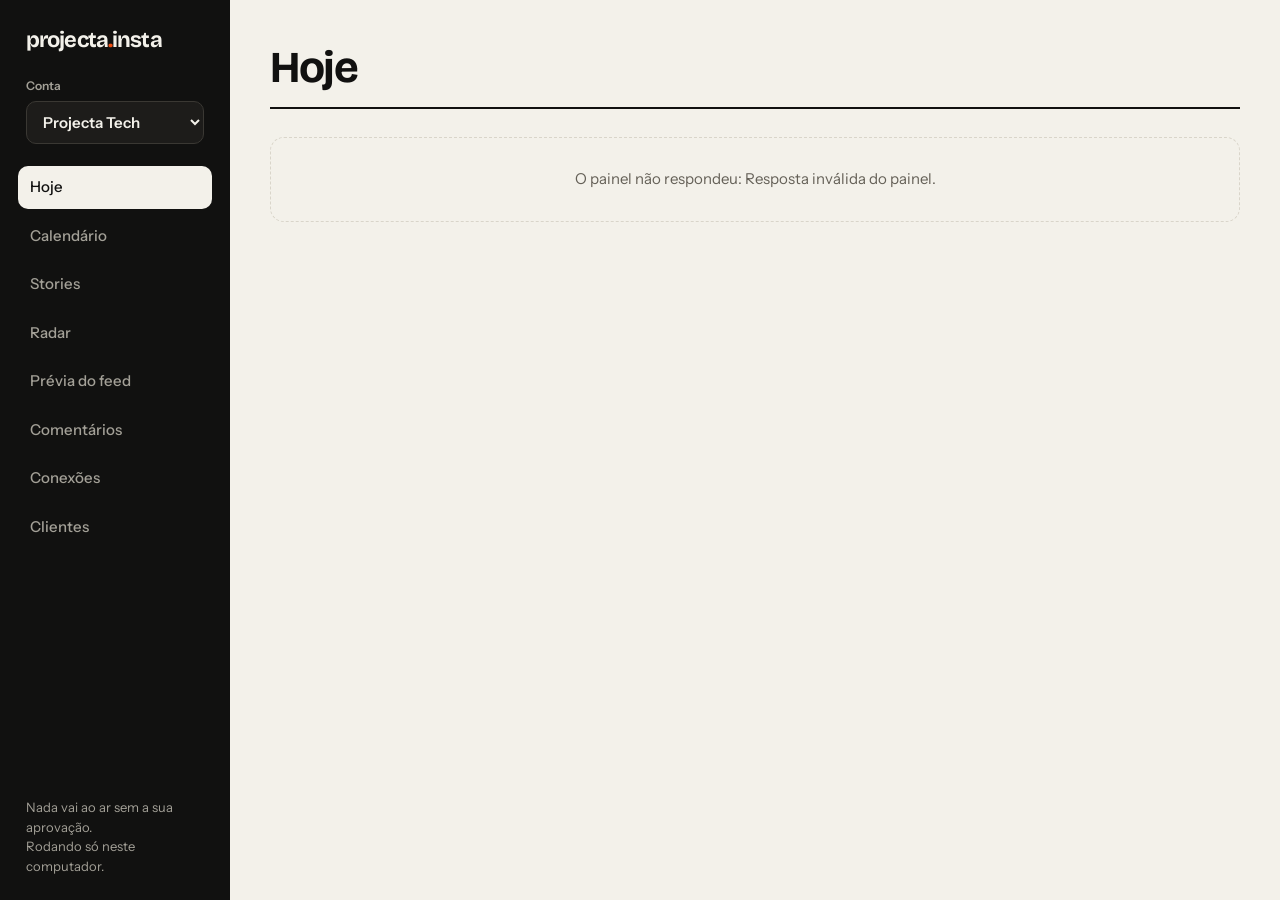
==== commit e986b48a: "Instagram: atualiza calendário pelo painel" ====
--- a/painel/index.html
+++ b/painel/index.html
@@ -263,6 +263,51 @@
 .fchip[aria-pressed="true"]{background:var(--ink);color:#fff;border-color:var(--ink)}
 .tag-tema{display:inline-block;font-size:11px;background:#EFEAFE;color:#4B2FB8;border-radius:6px;padding:1px 6px;margin-right:4px}
 #tip{position:fixed;pointer-events:none;background:var(--ink);color:#fff;font-size:12px;line-height:1.4;padding:6px 9px;border-radius:8px;max-width:280px;z-index:99;opacity:0;transition:opacity .1s}
+/* agência: troca de conta, clientes, pedidos */
+.conta-sel{margin:-8px 8px 16px;grid-column:1/-1}
+.conta-sel label{color:var(--fog);font-size:12px;font-weight:600;margin-bottom:6px}
+.conta-sel select{background:#1d1c1a;color:var(--paper);border:1.5px solid #3a3833;font-weight:600;cursor:pointer}
+.conta-sel select option{color:var(--ink);background:#fff}
+body.modo-cliente .conta-sel select{border-color:var(--accent)}
+.nav[hidden]{display:none}
+.status.aguardando_cliente{background:#E3EAFB;color:#2349A0}.status.ajuste{background:var(--errbg);color:var(--err)}.status.aprovado_cliente{background:#E5F4EA;color:#17603C;box-shadow:inset 0 0 0 1px #9FD3B4}
+.chip.aguardando_cliente{border-left-color:#3B6FD8}.chip.ajuste{border-left-color:var(--err)}.chip.aprovado_cliente{border-left-color:#7BC59B}
+.fluxo{display:grid;grid-template-columns:repeat(5,minmax(0,1fr));gap:10px;margin-top:12px}
+.etapa{all:unset;box-sizing:border-box;cursor:pointer;border:1px solid var(--line);border-radius:12px;padding:14px;display:flex;flex-direction:column;gap:2px;background:var(--paper)}
+.etapa b{font-family:var(--display);font-size:34px;letter-spacing:-.04em;line-height:1;font-weight:700}
+.etapa span{font-weight:600}.etapa small{color:var(--muted);font-size:12px}
+.etapa:hover{border-color:var(--ink)}.etapa:focus-visible{outline:2px solid var(--accent);outline-offset:2px}
+.etapa.aguardando_cliente b{color:#2349A0}.etapa.ajuste b{color:var(--err)}.etapa.aprovado_cliente b,.etapa.aprovado b{color:var(--ok)}
+.pedir{list-style:none;padding:0;margin:10px 0 0;display:flex;flex-direction:column;gap:8px}
+.pedir li{display:flex;gap:8px;align-items:center;justify-content:space-between;background:var(--paper);border-radius:10px;padding:6px 6px 6px 12px}
+.pedir code{background:none;padding:0;font-size:13px;overflow-wrap:anywhere}
+.clis{display:grid;grid-template-columns:repeat(auto-fill,minmax(300px,1fr));gap:18px}
+.cli{display:flex;flex-direction:column}
+.cli-top{display:flex;gap:12px;align-items:center}
+.cli h3{font-size:22px;margin:0}
+.big-av{width:48px;height:48px;font-size:20px}
+.mini{display:flex;flex-wrap:wrap;gap:6px;margin-top:12px}
+.mini span{display:flex;flex-direction:column;background:var(--paper);border-radius:10px;padding:6px 10px;font-size:12px;color:var(--muted);min-width:64px}
+.mini b{font-family:var(--display);font-size:20px;color:var(--ink);line-height:1.1}
+.mini .on.ajuste b{color:var(--err)}.mini .on.aprovado_cliente b,.mini .on.aprovado b{color:var(--ok)}.mini .on.aguardando_cliente b{color:#2349A0}
+.cli.novo{border-style:dashed;background:#fffc}
+.row2{display:grid;grid-template-columns:1fr 1fr;gap:12px}.row2 .full{grid-column:1/-1}
+.passos{margin:10px 0 0;padding-left:20px;line-height:1.7}
+.ped-top{display:flex;gap:16px;justify-content:space-between;align-items:flex-start}
+.pst{width:auto;min-width:150px;font-weight:600}
+.ped.novo{border-left:4px solid var(--accent)}.ped.concluido,.ped.recusado{opacity:.72}
+.anexos{display:flex;gap:8px;flex-wrap:wrap;margin-top:12px}
+.anx{width:92px;height:92px;border-radius:10px;overflow:hidden;background:var(--stone);display:grid;place-items:center;font-weight:600;font-size:13px;color:var(--ink);text-decoration:none}
+.anx img{width:100%;height:100%;object-fit:cover}
+.conversa{display:flex;flex-direction:column;gap:6px;margin-top:12px}
+.conversa p{margin:0;padding:8px 12px;border-radius:12px;font-size:14px;max-width:80%}
+.conversa .dele{background:var(--paper);align-self:flex-start}.conversa .nossa{background:#FDE3D7;align-self:flex-end}
+.conversa small{display:block;color:var(--muted);font-size:11px;margin-top:2px}
+.hist{font-size:14px}.hist summary{cursor:pointer;font-weight:600;font-size:13px;color:var(--muted)}
+.hist ul{list-style:none;padding:0;margin:8px 0 0;display:flex;flex-direction:column;gap:6px}
+.hist li{border-left:2px solid var(--line);padding-left:10px}.hist li.dele{border-left-color:var(--accent)}
+.hist small{color:var(--muted)}
+@media (max-width:860px){.fluxo{grid-template-columns:repeat(2,minmax(0,1fr))}.row2{grid-template-columns:1fr}.ped-top{flex-direction:column}.pst{width:100%}.conta-sel{margin:4px 0 10px}}
 @media (prefers-reduced-motion:reduce){*{transition:none!important}}
 </style>
 </head>
@@ -273,15 +318,18 @@
     <div class="brand">projecta<span>.</span>insta</div>
     <button class="menu-btn" id="menu-btn" aria-expanded="false" aria-controls="nav-lista"><span id="menu-atual">Hoje</span><i class="menu-dot" id="menu-dot" hidden></i><span class="menu-ic" aria-hidden="true"></span><span class="sr">Abrir menu</span></button>
     <nav class="nav-lista" id="nav-lista" aria-label="Seções do painel">
+    <div class="conta-sel"><label for="cli-sel">Conta</label><select id="cli-sel"><option>Projecta Tech</option></select></div>
     <button class="nav" data-view="hoje" aria-current="page">Hoje</button>
     <button class="nav" data-view="calendario">Calendário</button>
+    <button class="nav" data-view="pedidos" hidden>Pedidos <span class="n" id="pd-n" hidden></span></button>
     <button class="nav" data-view="stories">Stories <span class="n" id="st-n" hidden></span></button>
     <button class="nav" data-view="radar">Radar</button>
     <button class="nav" data-view="feed">Prévia do feed</button>
     <button class="nav" data-view="comentarios">Comentários</button>
     <button class="nav" data-view="config">Conexões <span class="n" id="cfg-n" hidden></span></button>
+    <button class="nav" data-view="clientes">Clientes <span class="n" id="cl-n" hidden></span></button>
     </nav>
-    <div class="side-foot">Nada vai ao ar sem a sua aprovação.<br>Rodando só neste computador.</div>
+    <div class="side-foot" id="side-foot">Nada vai ao ar sem a sua aprovação.<br>Rodando só neste computador.</div>
   </aside>
   <main id="conteudo" tabindex="-1">
     <div class="top">
@@ -299,15 +347,18 @@
 <script>
 const $ = (s, el = document) => el.querySelector(s);
 const esc = s => String(s ?? "").replace(/[&<>"']/g, c => ({"&":"&amp;","<":"&lt;",">":"&gt;",'"':"&quot;","'":"&#39;"}[c]));
-const file = p => "/arquivo?p=" + encodeURIComponent(p);
+const file = p => "/arquivo?p=" + encodeURIComponent(p) + (CLI ? "&cliente=" + encodeURIComponent(CLI) : "");
+const comCli = path => CLI ? path + (path.includes("?") ? "&" : "?") + "cliente=" + encodeURIComponent(CLI) : path;
 const PIL = {dica:"Dica", bastidores:"Bastidores", prova:"Prova / antes-depois", oferta:"Oferta"};
-const ST = {pendente:"Pendente", aprovado:"Aprovado", publicado:"Publicado", erro:"Erro"};
+const ST = {pendente:"Pendente", aprovado:"Aprovado", publicado:"Publicado", erro:"Erro", aguardando_cliente:"Com o cliente", ajuste:"Ajuste pedido", aprovado_cliente:"Cliente aprovou"};
+const stLbl = s => CLI && s === "pendente" ? "Rascunho" : CLI && s === "aprovado" ? "Agendado" : ST[s] || s;
 const WD = ["Dom","Seg","Ter","Qua","Qui","Sex","Sáb"];
 let S = null, view = "hoje", mes = null;
+let CLI = (() => { try { return localStorage.getItem("cli") || ""; } catch { return ""; } })();   // "" = @projectatech
 
 async function api(path, body) {
   const opt = body === undefined ? {} : {method:"POST", headers:{"Content-Type":"application/json","X-Painel":"1"}, body:JSON.stringify(body)};
-  const r = await fetch(path, opt);
+  const r = await fetch(comCli(path), opt);
   const j = await r.json().catch(() => ({erro:"Resposta inválida do painel."}));
   if (!r.ok) throw new Error(j.erro || "Erro");
   return j;
@@ -331,8 +382,8 @@
 
 async function load() {
   S = await api("/api/estado");
-  $("#agora").textContent = "Brasília · " + new Date(S.agora.replace(" ","T")).toLocaleString("pt-BR", {weekday:"long", day:"2-digit", month:"long", hour:"2-digit", minute:"2-digit"});
-  pills(); render();
+  $("#agora").textContent = (CLI ? S.cliente.nome + " · " : "") + "Brasília · " + new Date(S.agora.replace(" ","T")).toLocaleString("pt-BR", {weekday:"long", day:"2-digit", month:"long", hour:"2-digit", minute:"2-digit"});
+  switcher(); CLI ? pillsCli() : pills(); render();
 }
 
 function secretOk() { try { return localStorage.getItem("secretOk") === "1"; } catch { return false; } }
@@ -364,13 +415,15 @@
 function render() {
   if (!S) return;  // clique numa aba antes do painel terminar de carregar
   document.querySelectorAll(".nav").forEach(b => { if (b.dataset.view === view) b.setAttribute("aria-current","page"); else b.removeAttribute("aria-current"); });
-  const titles = {hoje:"Hoje", calendario:"Calendário", stories:"Stories", radar:"Radar do Instagram", feed:"Prévia do feed", comentarios:"Comentários", config:"Conexões"};
+  $(`.nav[data-view="stories"]`).hidden = !!CLI; $(`.nav[data-view="pedidos"]`).hidden = !CLI;
+  if ((CLI && view === "stories") || (!CLI && view === "pedidos")) view = "hoje";
+  const titles = {hoje:"Hoje", calendario:"Calendário", stories:"Stories", radar:"Radar do Instagram", feed:"Prévia do feed", comentarios:"Comentários", config: CLI ? "Conexões do cliente" : "Conexões", clientes:"Clientes da agência", pedidos:"Pedidos do cliente"};
   $("#titulo").textContent = titles[view];
   $("#menu-atual").textContent = $(`.nav[data-view="${view}"]`).firstChild.textContent.trim();
-  ({hoje:vHoje, calendario:vCal, stories:vStories, radar:vRadar, feed:vFeed, comentarios:vComent, config:vConfig})[view]();
+  ({hoje: CLI ? vHojeCli : vHoje, calendario:vCal, stories:vStories, radar:vRadar, feed:vFeed, comentarios:vComent, config: CLI ? vConfigCli : vConfig, clientes:vClientes, pedidos:vPedidos})[view]();
   const pend = storyDias().filter(x => x.st === "hoje" || x.st === "atrasado").length;
   const n = $("#st-n"); n.hidden = !pend; n.textContent = pend;
-  $("#menu-dot").hidden = $("#st-n").hidden && $("#cfg-n").hidden;
+  $("#menu-dot").hidden = $("#st-n").hidden && $("#cfg-n").hidden && $("#pd-n").hidden && $("#cl-n").hidden;
 }
 
 /* ---------- STORIES ---------- */
@@ -486,7 +539,7 @@
         <button class="open" data-id="${esc(prox.id)}" style="all:unset;cursor:pointer"><img src="${file(prox.midia[0])}" alt="Capa de ${esc(nomePost(prox.id))}"></button>
         <div><p class="count">${cd}</p><h3 style="font-size:28px;margin-top:6px">${esc(nomePost(prox.id))}</h3>
         <p class="muted">${fmt(prox.data)} às ${prox.hora} · ${prox.tipo} · ${PIL[prox.pilar] || "sem pilar"}</p>
-        <p style="margin-top:10px"><span class="status ${prox.status}">${ST[prox.status]}</span></p>
+        <p style="margin-top:10px"><span class="status ${prox.status}">${stLbl(prox.status)}</span></p>
         <div class="inline"><button class="btn accent sm open" data-id="${esc(prox.id)}">Revisar e aprovar</button></div></div></div>` : `<p class="muted" style="margin-top:12px">Nada agendado. Prepare um post no Calendário.</p>`}
     </div>
     <div class="card" style="display:flex;flex-direction:column"><p class="tag">Fila</p><p class="big" style="margin-top:10px">${pend}</p><p class="muted" style="margin:4px 0 0">${pend === 1 ? "post esperando a sua aprovação" : "posts esperando a sua aprovação"}</p><p style="margin:14px 0 0;font-weight:600">${apr ? pl(apr, "aprovado aguardando o horário", "aprovados aguardando o horário") : "Nenhum aprovado ainda"}</p><div class="inline" style="margin-top:auto;padding-top:18px"><button class="btn ghost sm" id="fila-go">Abrir calendário</button></div></div>
@@ -560,7 +613,13 @@
     <div><p class="tag">Só Instagram · só API oficial · filtrado pelo seu ramo</p><h3>Radar do Instagram</h3>
     <p class="muted" style="margin:6px 0 0">${R.gerado_em ? `Atualizado em ${esc(R.gerado_em)}.` : "Ainda não rodou."} O × é quanto o post superou a mediana da própria conta: 3× = três vezes mais interação que o normal daquela conta.</p></div>
     <button class="btn ${R.dias == null || R.dias > 7 ? "accent" : "ghost"} sm" id="rd-go" ${R.rodando ? "disabled" : ""}>${R.rodando ? "Atualizando…" : "Atualizar radar"}</button></div></div>`;
-  if (!R.data) { $("#view").innerHTML = bar; bindRadar(); return; }
+  const confCli = CLI ? `<div class="card" style="margin-top:18px"><p class="tag">Ramo de ${esc(S.cliente.nome)}</p><h3>Contas e palavras do nicho</h3>
+    <div class="row2" style="margin-top:12px"><div><label for="rd-contas">Contas de referência (@, uma por linha)</label><textarea id="rd-contas" rows="6" style="min-height:140px">${esc((R.contas_conf || []).join("\n"))}</textarea></div>
+    <div><label for="rd-pal">Palavras do ramo (separe por vírgula)</label><textarea id="rd-pal" rows="6" style="min-height:140px" placeholder="topografia, georreferenciamento, incra, drone, terreno, escritura">${esc((R.palavras_conf || []).join(", "))}</textarea></div></div>
+    <p class="muted" style="font-size:13px;margin:8px 0 0">A consulta às contas do nicho usa a conexão da agência (@projectatech). Escolha empresas do mesmo ramo, de outras cidades, que postam bem.</p>
+    <div class="inline"><button class="btn sm" id="rd-save">Salvar</button></div></div>` : "";
+  const salvarConf = () => $("#rd-save")?.addEventListener("click", e => run(e.currentTarget, () => api("/api/radar/contas", {contas: $("#rd-contas").value.split(/[\s,]+/), ...($("#rd-pal") ? {palavras: $("#rd-pal").value} : {})}), "Salvo. Clique em Atualizar radar."));
+  if (!R.data) { $("#view").innerHTML = bar + confCli; salvarConf(); bindRadar(); return; }
   const P = R.permissoes || {}, meus = R.meus || [], C = R.conta || {};
   const perm = (!P.insights || !P.contas_nicho) ? `<div class="card" style="margin-top:18px;background:var(--warnbg)"><p class="tag" style="color:var(--warn)">Falta 1 permissão no token</p>
     <h3 style="margin-top:4px">Libere <code>instagram_manage_insights</code> para o radar ficar completo</h3>
@@ -601,11 +660,12 @@
   </div>
   <div class="card" style="margin-top:18px"><p class="tag">Ganchos que funcionaram · para adaptar, nunca copiar</p>
     <ul class="rlist">${(R.ganchos || []).slice(0, 15).map(g => `<li><span class="m">${mx(g.mult)}</span><div><p>${esc(g.texto)}</p><small>${g.fonte === "seu" ? "seu post" : "@" + esc(g.conta)} · <button class="btn ghost sm" style="padding:2px 8px" data-gcopy="${esc(g.texto)}">Copiar</button> ${g.link ? `<a href="${esc(g.link)}" target="_blank" rel="noopener">ver ↗</a>` : ""}</small></div></li>`).join("") || `<li><span></span><p class="muted">Nenhum gancho acima de 1,5× ainda.</p></li>`}</ul>
-    <p class="muted" style="font-size:13px;margin:10px 0 0">Peça ao Claude: "lê o instagram/radar/ultimo.json e me dá 5 ganchos na voz da Projecta". Ele adapta a estrutura e confere com o <code>/ig-reel hookscore</code>.</p></div>
+    <p class="muted" style="font-size:13px;margin:10px 0 0">Peça ao Claude: ${CLI ? `"/agencia ${esc(S.cliente.slug)} 5 ganchos do radar"` : `"lê o instagram/radar/ultimo.json e me dá 5 ganchos na voz da Projecta"`}. Ele adapta a estrutura e confere com o <code>/ig-reel hookscore</code>.</p></div>
   <div class="grid g2" style="margin-top:18px">
     <div class="card"><p class="tag">Contas do nicho monitoradas</p>
       <p class="muted" style="margin:6px 0 0;font-size:14px">Uma por linha, só o @. Precisam ser contas profissionais públicas (empresa ou criador). Escolha quem faz o que você faz, ou fala com o mesmo cliente.</p>
       <textarea id="rd-contas" rows="6" style="width:100%;margin-top:10px;font:inherit;padding:10px;border:1px solid var(--line);border-radius:10px">${esc((R.contas_conf || []).join("\n"))}</textarea>
+      ${CLI ? `<label for="rd-pal" style="margin-top:12px">Palavras do ramo</label><textarea id="rd-pal" rows="3" style="min-height:80px">${esc((R.palavras_conf || []).join(", "))}</textarea>` : ""}
       <div class="inline"><button class="btn sm" id="rd-save">Salvar contas</button></div>
       ${(R.contas || []).length ? `<ul class="rlist">${R.contas.map(c => `<li><span class="m low" style="font-size:14px">${c.erro ? "!" : nf(c.seguidores)}</span><div><p>@${esc(c.conta)}</p><small>${c.erro ? esc(c.erro) : `${c.posts} posts lidos · ${c.relevantes} do nicho · mediana ${nf(c.mediana)} interações`}</small></div></li>`).join("")}</ul>` : ""}</div>
     <div class="card"><p class="tag">Coleta manual (enquanto a permissão não sai)</p>
@@ -628,7 +688,8 @@
   document.querySelectorAll("[data-fonte]").forEach(b => b.onclick = () => { const k = b.dataset.fonte; RF.fonte.has(k) ? RF.fonte.delete(k) : RF.fonte.add(k); b.setAttribute("aria-pressed", RF.fonte.has(k)); lista(); });
   $("#rf-tema").onchange = e => { RF.tema = e.target.value; lista(); };
   document.querySelectorAll("[data-gcopy]").forEach(b => b.onclick = async () => { try { await navigator.clipboard.writeText(b.dataset.gcopy); } catch {} toast("Gancho copiado. Adapte, não copie."); });
-  $("#rd-save").onclick = e => run(e.currentTarget, () => api("/api/radar/contas", {contas: $("#rd-contas").value.split(/[\s,]+/)}), "Contas salvas. Clique em Atualizar radar.");
+  if (CLI) { $("#rd-pal-wrap")?.remove(); }
+  salvarConf();
   bindRadar();
 }
 function bindRadar() {
@@ -704,11 +765,11 @@
 function phone(p, texto, i = 0) {
   const m = p.midia, cur = m[i] || "";
   const isV = cur.endsWith(".mp4");
-  return `<div class="phone"><div class="ph-top"><span class="av">P</span>projectatech<span class="muted" style="font-weight:400;margin-left:auto">Lages-SC</span></div>
+  return `<div class="phone"><div class="ph-top"><span class="av">${esc(inicial())}</span>${esc(contaAtual())}<span class="muted" style="font-weight:400;margin-left:auto">${esc(cidadeAtual())}</span></div>
   <div class="ph-media">${isV ? `<video src="${file(cur)}" controls muted playsinline></video>` : `<img src="${file(cur)}" alt="Slide ${i+1} de ${m.length}">`}
   ${m.length > 1 ? `<span class="ph-n">${i+1}/${m.length}</span>${i > 0 ? `<button class="ph-nav l" data-go="${i-1}" aria-label="Slide anterior">‹</button>` : ""}${i < m.length-1 ? `<button class="ph-nav r" data-go="${i+1}" aria-label="Próximo slide">›</button>` : ""}` : ""}</div>
   ${m.length > 1 ? `<div class="dots">${m.map((_,k) => `<i class="${k===i?"on":""}"></i>`).join("")}</div>` : `<div style="height:10px"></div>`}
-  <div class="ph-cap"><b>projectatech</b> ${esc(texto)}</div></div>`;
+  <div class="ph-cap"><b>${esc(contaAtual())}</b> ${esc(texto)}</div></div>`;
 }
 function checksHtml(c) {
   const li = [...c.erros.map(e => `<li class="e">✕ ${esc(e)}</li>`), ...c.avisos.map(a => `<li class="w">! ${esc(a)}</li>`)];
@@ -720,7 +781,7 @@
   const pub = p.status === "publicado";
   $("#dlg-body").innerHTML = `<div class="dlg"><div class="left" id="ph"></div><div class="right">
     <div><p class="tag">${p.tipo} · ${pl(p.midia.length, "arquivo", "arquivos")} · ${esc(p.id)}</p><h2 id="dlg-t" style="font-size:34px;margin-top:6px">${esc(nomePost(p.id))}</h2>
-      <p style="margin-top:8px"><span class="status ${p.status}">${ST[p.status]}</span>${p.link ? ` <a href="${esc(p.link)}" target="_blank" rel="noopener">ver no Instagram ↗</a>` : ""}${p.substitui ? `<span class="muted" style="font-size:13px"> · substitui ${esc(p.substitui)}</span>` : ""}</p>
+      <p style="margin-top:8px"><span class="status ${p.status}">${stLbl(p.status)}</span>${p.link ? ` <a href="${esc(p.link)}" target="_blank" rel="noopener">ver no Instagram ↗</a>` : ""}${p.substitui ? `<span class="muted" style="font-size:13px"> · substitui ${esc(p.substitui)}</span>` : ""}</p>
       ${p.voz ? `<p class="muted" style="font-size:13px;margin-top:8px">🎙️ Narração: <b>${esc(p.voz.replace(/^pt-BR-|Neural$/g, ""))}</b> (voz padrão pt-BR) · publique com o áudio original</p>` : ""}
       ${p.observacao ? `<p class="alert warn" style="margin-top:10px;cursor:default">${esc(p.observacao)}</p>` : ""}</div>
     <div class="row"><div><label for="f-d">Data</label><input type="date" id="f-d" value="${p.data||""}" ${pub?"disabled":""}></div>
@@ -728,7 +789,7 @@
       <div><label for="f-p">Pilar</label><select id="f-p" ${pub?"disabled":""}><option value="">—</option>${Object.keys(PIL).map(k => `<option value="${k}" ${p.pilar===k?"selected":""}>${PIL[k]}</option>`).join("")}</select></div></div>
     <div><label for="f-t">Legenda <span class="muted" id="f-c" style="font-weight:400"></span></label><textarea id="f-t" ${pub?"disabled":""}>${esc(texto)}</textarea></div>
     <div><p class="tag" style="margin-bottom:8px">Checagem automática</p><ul class="checks" id="f-k">${checksHtml(p.checagem)}</ul></div>
-    ${pub ? "" : `<div class="actions">
+    ${pub ? histHtml(p) : CLI ? acoesCli(p) : `<div class="actions">
       <button class="btn" id="f-s">Salvar</button>
       ${p.status === "aprovado" ? `<button class="btn ghost" id="f-u">Voltar para pendente</button>` : `<button class="btn accent" id="f-a" ${p.checagem.erros.length ? "disabled title='Corrija os itens em vermelho'" : ""}>Aprovar para ${p.data ? fmt(p.data) + " " + p.hora : "a data"}</button>`}
       <span class="muted" style="font-size:13px">Aprovar só marca o post. Ele sai no horário depois de enviado ao GitHub.</span></div>
@@ -741,27 +802,50 @@
   cnt();
   const dirty = () => texto.trim() !== p.texto.trim() || $("#f-d").value !== (p.data||"") || $("#f-h").value !== (p.hora||"18:00") || $("#f-p").value !== (p.pilar||"");
   $("#f-t").oninput = e => { texto = e.target.value; cnt(); drawPhone(); clearTimeout(timer);
-    timer = setTimeout(async () => { const c = await api("/api/checar", {texto}).catch(() => null); if (c) { $("#f-k").innerHTML = checksHtml(c); if ($("#f-a")) $("#f-a").disabled = c.erros.length > 0; } }, 350); };
+    timer = setTimeout(async () => { const c = await api("/api/checar", {texto}).catch(() => null); if (c) { $("#f-k").innerHTML = checksHtml(c); if ($("#f-a")) $("#f-a").disabled = c.erros.length > 0; if ($("#f-env")) $("#f-env").disabled = c.erros.length > 0; } }, 350); };
   const salvar = () => api("/api/post/salvar", {id: p.id, data: $("#f-d").value, hora: $("#f-h").value, pilar: $("#f-p").value, texto});
   $("#f-s")?.addEventListener("click", e => run(e.currentTarget, salvar, r => r.aviso || "Salvo.").then(() => openPost(p.id)));
   $("#f-a")?.addEventListener("click", e => run(e.currentTarget, async () => { if (dirty()) await salvar(); return api("/api/post/aprovar", {id: p.id}); },
-    "Aprovado. Envie para o GitHub para valer.").then(r => r && openPost(p.id)));
+    CLI ? "Agendado. O painel publica no horário." : "Aprovado. Envie para o GitHub para valer.").then(r => r && openPost(p.id)));
+  $("#f-env")?.addEventListener("click", e => run(e.currentTarget, async () => { if (dirty()) await salvar(); return api("/api/post/enviar-cliente", {id: p.id, nota: $("#f-nota")?.value || ""}); },
+    "Enviado. Avise o cliente no WhatsApp que tem post para aprovar.").then(r => r && openPost(p.id)));
+  $("#f-apc")?.addEventListener("click", e => confirm("Registrar que o cliente aprovou fora do portal (WhatsApp, ligação)?") && run(e.currentTarget, () => api("/api/portal/aprovar?c=" + encodeURIComponent(CLI), {id: p.id, texto: "Aprovado fora do portal."}), "Aprovação registrada.").then(r => r && openPost(p.id)));
   $("#f-u")?.addEventListener("click", e => run(e.currentTarget, () => api("/api/post/pendente", {id: p.id}), "Voltou para pendente.").then(() => openPost(p.id)));
   $("#f-cf")?.addEventListener("input", e => $("#f-pub").disabled = e.target.value !== "PUBLICAR");
   $("#f-pub")?.addEventListener("click", e => run(e.currentTarget, async () => { if (dirty()) await salvar(); return api("/api/post/publicar", {id: p.id, confirmacao: $("#f-cf").value}); },
     r => "Publicado: " + (r.link || "ok")).then(r => r && openPost(p.id)));
   if (!dlg.open) dlg.showModal();
 }
+function histHtml(p) {
+  const h = p.historico || [];
+  return h.length ? `<details class="hist" ${p.status === "ajuste" ? "open" : ""}><summary>Histórico com o cliente (${h.length})</summary><ul>${[...h].reverse().map(x => `<li class="${x.quem.startsWith("cliente") ? "dele" : ""}"><b>${esc(x.quem)}</b> ${esc(x.acao)}${x.texto ? `: ${esc(x.texto)}` : ""} <small>${esc(x.quando.slice(8,10) + "/" + x.quando.slice(5,7) + " " + x.quando.slice(11))}</small></li>`).join("")}</ul></details>` : "";
+}
+function acoesCli(p) {
+  const s = p.status, err = p.checagem.erros.length, nota = ultimaFala(p, "cliente");
+  let bt = "";
+  if (["pendente", "ajuste", "erro"].includes(s)) bt = `<button class="btn accent" id="f-env" ${err ? "disabled title='Corrija os itens em vermelho'" : ""}>Enviar para ${esc(S.cliente.nome)} aprovar</button>`;
+  else if (s === "aguardando_cliente") bt = `<span class="status aguardando_cliente">Esperando o cliente no portal</span><button class="btn ghost sm" id="f-apc">Cliente aprovou por fora</button>`;
+  else if (s === "aprovado_cliente") bt = `<button class="btn accent" id="f-a" ${err ? "disabled" : ""}>Agendar para ${p.data ? fmt(p.data) + " " + p.hora : "a data"}</button><button class="btn ghost sm" id="f-u">Voltar para rascunho</button>`;
+  else if (s === "aprovado") bt = `<button class="btn ghost" id="f-u">Desagendar</button>`;
+  const dica = {pendente:"Enviar coloca o post no portal do cliente. Se editar depois, ele volta para rascunho.", ajuste:"Ajuste, salve e envie de novo.", erro:"Corrija e envie de novo.",
+    aguardando_cliente:"Se editar agora, o post sai do portal e volta para rascunho.", aprovado_cliente:"Agendar libera a publicação automática no horário.", aprovado:"Sai sozinho no horário (o painel precisa estar aberto)."}[s] || "";
+  return `${s === "ajuste" && nota ? `<p class="alert err" style="cursor:default;margin:0"><b>O cliente pediu:</b> ${esc(nota)}</p>` : ""}
+    ${["pendente", "ajuste", "erro"].includes(s) ? `<div><label for="f-nota">Recado junto do post <span class="muted" style="font-weight:400">(opcional, o cliente vê)</span></label><input type="text" id="f-nota" placeholder="Ex.: usei a foto da obra de outubro"></div>` : ""}
+    <div class="actions"><button class="btn" id="f-s">Salvar</button>${bt}<span class="muted" style="font-size:13px">${dica}</span></div>
+    ${histHtml(p)}
+    ${["aprovado_cliente", "aprovado"].includes(s) ? `<div class="danger"><div style="flex:1;min-width:200px"><b>Publicar agora</b><p class="muted" style="margin:2px 0 0;font-size:13px">Vai direto para o @${esc(contaAtual())}. Só posts que o cliente aprovou.</p></div>
+      <label class="sr" for="f-cf">Digite PUBLICAR</label><input type="text" id="f-cf" placeholder="digite PUBLICAR" autocomplete="off"><button class="btn sm" id="f-pub" disabled>Publicar</button></div>` : ""}`;
+}
 function bindOpen() { document.querySelectorAll(".open").forEach(b => b.addEventListener("click", () => openPost(b.dataset.id))); }
 
 /* ---------- FEED ---------- */
 function vFeed() {
   const ord = S.posts.filter(p => p.data).sort((a,b) => quando(b) - quando(a));
   $("#view").innerHTML = `<div class="feed-wrap">
-    <div class="phone"><div class="profile"><span class="av">P</span><div><b>projectatech</b><p class="muted" style="margin:0;font-size:12px">Projecta Tech · Sites e Sistemas Lages</p></div></div>
+    <div class="phone"><div class="profile"><span class="av">${esc(inicial())}</span><div><b>${esc(contaAtual())}</b><p class="muted" style="margin:0;font-size:12px">${CLI ? esc(S.cliente.nome + (S.cliente.ramo ? " · " + S.cliente.ramo : "")) : "Projecta Tech · Sites e Sistemas Lages"}</p></div></div>
       <div class="pgrid">${ord.map(p => `<button class="open" data-id="${esc(p.id)}" aria-label="${esc(nomePost(p.id))}">${p.midia[0]?.endsWith(".mp4") ? `<video src="${file(p.midia[0])}" muted style="width:100%;height:100%;object-fit:cover"></video>` : `<img src="${file(p.midia[0])}" alt="">`}<span class="lab ${p.status==="publicado"?"pub":""}">${p.data.slice(8)}/${p.data.slice(5,7)}</span></button>`).join("")}</div></div>
     <div class="card"><p class="tag">Como o perfil vai ficar</p><h3 style="font-size:28px">A grade com os posts agendados, <em class="s">do mais novo ao mais antigo</em>.</h3>
-      <p class="muted" style="margin-top:12px">É o que alguém vê ao abrir o @projectatech depois do último post agendado. Use para conferir se as capas se alternam bem (claro e escuro, foto e texto) e se o laranja não se repete demais lado a lado.</p>
+      <p class="muted" style="margin-top:12px">É o que alguém vê ao abrir o @${esc(contaAtual())} depois do último post agendado. Use para conferir se as capas se alternam bem (claro e escuro, foto e texto) e se o laranja não se repete demais lado a lado.</p>
       <p class="muted">Mostra só os posts deste calendário. Os publicados à mão antes do painel não aparecem.</p>
       <p style="margin-top:16px;font-size:14px"><span class="lab">dd/mm</span> agendado &nbsp; <span class="lab pub" style="padding:0 4px;border-radius:4px;background:var(--accent)">dd/mm</span> publicado</p></div></div>`;
   bindOpen();
@@ -773,7 +857,7 @@
 // Uma busca em andamento é reaproveitada: se o painel redesenhar no meio, não recomeça do zero.
 let comentSeq = 0, comentCache = null, comentBusca = null;
 async function vComent(forcar) {
-  if (!S.token.configurado) { $("#view").innerHTML = `<div class="empty">Conecte o Instagram em <b>Conexões</b> para ver os comentários.<div class="inline" style="justify-content:center"><button class="btn" onclick="go('config')">Ir para Conexões</button></div></div>`; return; }
+  if (CLI ? !S.conexao.conectado : !S.token.configurado) { $("#view").innerHTML = `<div class="empty">Conecte o Instagram em <b>Conexões</b> para ver os comentários.<div class="inline" style="justify-content:center"><button class="btn" onclick="go('config')">Ir para Conexões</button></div></div>`; return; }
   const meu = ++comentSeq;
   const fresco = !forcar && comentCache && Date.now() - comentCache.t < 120000;
   if (!fresco) $("#view").innerHTML = `<p class="muted">Carregando comentários dos 8 posts mais recentes…</p>`;
@@ -853,7 +937,190 @@
   $("#aut-go").onclick = e => run(e.currentTarget, () => api("/api/autorizacoes", {cliente: $("#aut-n").value, autorizado: false}), "Cliente adicionado.");
 }
 
-const VIEWS = ["hoje","calendario","stories","radar","feed","comentarios","config"];
+/* ---------- AGÊNCIA: troca de conta, clientes, pedidos ---------- */
+const TIPOS = {post:"Post no feed", story:"Story", reel:"Reel", sugestao:"Sugestão de assunto", outro:"Outro"};
+const PST = {novo:"Novo", em_producao:"Em produção", concluido:"Concluído", recusado:"Recusado"};
+const contaAtual = () => CLI ? (S.cliente?.arroba || CLI) : "projectatech";
+const cidadeAtual = () => CLI ? (S.cliente?.cidade || "") : "Lages-SC";
+const inicial = () => (CLI ? (S.cliente?.nome || CLI) : "P").trim().charAt(0).toUpperCase();
+const ultimaFala = (p, quem) => [...(p.historico || [])].reverse().find(h => h.quem.startsWith(quem) && h.texto)?.texto || "";
+async function copiar(t, msg) { try { await navigator.clipboard.writeText(t); toast(msg || "Copiado."); } catch { prompt("Copie:", t); } }
+
+function setCli(v) {
+  CLI = !v || v === "projectatech" ? "" : v;
+  try { localStorage.setItem("cli", CLI); } catch {}
+  S = null; mes = null; comentCache = null;
+  if ((CLI && view === "stories") || (!CLI && view === "pedidos") || view === "clientes") view = "hoje";
+  history.replaceState(null, "", "#" + view);
+  $("#view").innerHTML = `<p class="muted">Abrindo…</p>`;
+  load().catch(e => { toast(e.message, true); setCli(""); });
+}
+function switcher() {
+  const sel = $("#cli-sel"), cs = S.clientes || [];
+  sel.innerHTML = cs.map(c => { const n = c.casa ? 0 : (c.pedidos_novos || 0) + (c.status?.ajuste || 0) + (c.status?.aprovado_cliente || 0);
+    return `<option value="${esc(c.slug)}" ${(CLI || "projectatech") === c.slug ? "selected" : ""}>${esc(c.nome)}${n ? ` · ${n}` : ""}</option>`; }).join("")
+    + `<option value="__novo">+ Novo cliente…</option>`;
+  sel.onchange = () => { if (sel.value === "__novo") { sel.value = CLI || "projectatech"; menu(false); go("clientes"); setTimeout(() => $("#nc-nome")?.focus(), 50); } else setCli(sel.value); };
+  const tot = cs.reduce((a, c) => a + (c.casa ? 0 : (c.pedidos_novos || 0) + (c.status?.ajuste || 0) + (c.status?.aprovado_cliente || 0)), 0);
+  const n = $("#cl-n"); n.hidden = !tot; n.textContent = tot;
+  document.body.classList.toggle("modo-cliente", !!CLI);
+  $("#side-foot").innerHTML = CLI ? `Nada vai ao ar sem o OK do cliente<br>e o seu agendamento.` : `Nada vai ao ar sem a sua aprovação.<br>${S.nuvem?.ativo ? "Rodando na nuvem." : "Rodando só neste computador."}`;
+}
+function pillsCli() {
+  const k = S.conexao, ag = S.posts.filter(p => p.status === "aguardando_cliente").length;
+  $("#pills").innerHTML = `<span class="pill"><i class="dot ${k.conectado ? "ok" : "err"}"></i>${k.conectado ? `@${esc(k.username || contaAtual())} · conectado` : "Instagram do cliente desconectado"}</span>`
+    + `<span class="pill"><i class="dot ${ag ? "warn" : "ok"}"></i>${ag ? pl(ag, "post com o cliente", "posts com o cliente") : "Nada esperando o cliente"}</span>`
+    + `<button class="btn sm ghost" id="pt-copy">Copiar link do portal</button>`;
+  $("#pt-copy").onclick = () => copiar(S.portal, "Link do portal copiado. Mande só para o cliente.");
+  const n = $("#cfg-n"); n.hidden = k.conectado; n.textContent = 1;
+  const np = S.pedidos.filter(x => x.status === "novo").length, pn = $("#pd-n"); pn.hidden = !np; pn.textContent = np;
+}
+
+function vHojeCli() {
+  const now = agoraDate(), P = S.posts, k = S.conexao, c = S.cliente;
+  const by = s => P.filter(p => p.status === s);
+  const prox = P.filter(p => p.status === "aprovado" && p.data && quando(p) >= now).sort((a,b) => quando(a) - quando(b))[0];
+  let cd = "";
+  if (prox) { const ms = quando(prox) - now, d = Math.floor(ms/864e5), h = Math.floor(ms/36e5) % 24; cd = d ? `em ${d}d ${h}h` : `em ${h}h ${Math.floor(ms/6e4)%60}min`; }
+  const al = [];
+  if (!k.conectado) al.push({c:"err", t:"<b>Instagram do cliente não conectado.</b> Sem isso nada é publicado. Abra Conexões.", go:"config"});
+  if (!S.voice_ok) al.push({c:"warn", t:`<b>Voz da marca em branco.</b> Preencha <code>clientes/${esc(c.slug)}/voice.md</code> antes de pedir conteúdo ao Claude.`, go:"config"});
+  by("ajuste").forEach(p => al.push({c:"err", t:`<b>Ajuste pedido em ${esc(nomePost(p.id))}:</b> “${esc(ultimaFala(p, "cliente").slice(0, 140))}”`, id:p.id}));
+  by("aprovado_cliente").forEach(p => al.push({c:"ok", t:`<b>O cliente aprovou ${esc(nomePost(p.id))}.</b> Confira e agende.`, id:p.id}));
+  by("erro").forEach(p => al.push({c:"err", t:`<b>${esc(nomePost(p.id))} deu erro ao publicar.</b> ${esc(p.erro || "")}`, id:p.id}));
+  S.pedidos.filter(x => x.status === "novo").forEach(x => al.push({c:"warn", t:`<b>Pedido novo · ${esc(TIPOS[x.tipo] || x.tipo)}:</b> ${esc((x.texto || "com anexos").slice(0, 120))}`, go:"pedidos"}));
+  P.filter(p => p.status === "aguardando_cliente" && p.data && quando(p) < new Date(now.getTime() + 2*864e5)).forEach(p =>
+    al.push({c:"warn", t:`<b>${esc(nomePost(p.id))}</b> sai ${fmt(p.data)} e o cliente ainda não aprovou. Vale lembrar no WhatsApp.`, id:p.id}));
+  if (!al.length) al.push({c:"ok", t:"<b>Tudo em ordem.</b> Nada pendente com este cliente."});
+  const etapas = [["pendente","Rascunhos","seus, ainda não enviados"],["aguardando_cliente","Com o cliente","esperando aprovação"],["ajuste","Ajustes","o cliente pediu mudança"],["aprovado_cliente","Para agendar","aprovados pelo cliente"],["aprovado","Agendados","saem sozinhos no horário"]];
+  $("#view").innerHTML = `
+  <div class="grid g3">
+    <div class="card ink" style="grid-column:span 2"><p class="tag">Próximo post agendado · @${esc(contaAtual())}</p>
+      ${prox ? `<div class="next" style="margin-top:12px">
+        <button class="open" data-id="${esc(prox.id)}" style="all:unset;cursor:pointer">${prox.midia[0]?.endsWith(".mp4") ? `<video src="${file(prox.midia[0])}" muted style="width:120px;height:150px;object-fit:cover;border-radius:10px"></video>` : `<img src="${file(prox.midia[0])}" alt="Capa de ${esc(nomePost(prox.id))}">`}</button>
+        <div><p class="count">${cd}</p><h3 style="font-size:28px;margin-top:6px">${esc(nomePost(prox.id))}</h3>
+        <p class="muted">${fmt(prox.data)} às ${prox.hora} · ${prox.tipo}</p>
+        <p style="margin-top:10px"><span class="status aprovado">Agendado · aprovado pelo cliente</span></p></div></div>` : `<p class="muted" style="margin-top:12px">Nada agendado ainda. O caminho: criar → enviar ao cliente → ele aprova → você agenda.</p>`}
+    </div>
+    <div class="card" style="display:flex;flex-direction:column"><p class="tag">Portal do cliente</p><h3>${esc(c.nome)}</h3>
+      <p class="muted" style="margin:6px 0 0;font-size:14px">É por ali que o cliente aprova, pede ajuste e manda fotos ou ideias. Mande o link só para ele.</p>
+      <div class="inline" style="margin-top:auto;padding-top:16px"><button class="btn accent sm" id="h-copy">Copiar link</button><a class="btn ghost sm" href="${esc(S.portal.replace(/\?k=.*/, ""))}" target="_blank" rel="noopener">Ver como o cliente</a></div></div>
+  </div>
+  <div class="card" style="margin-top:18px"><p class="tag">Fluxo dos posts</p>
+    <div class="fluxo">${etapas.map(([s, t, d]) => `<button class="etapa ${s}" data-st="${s}"><b>${by(s).length}</b><span>${t}</span><small>${d}</small></button>`).join("")}</div></div>
+  <div class="grid g2" style="margin-top:18px">
+    <div class="card"><p class="tag">O que pede sua atenção</p><ul class="alerts" style="margin-top:12px">${al.map((a,i) => `<li><button class="alert ${a.c}" data-i="${i}">${a.t}</button></li>`).join("")}</ul></div>
+    <div class="card"><p class="tag">Criar conteúdo para ${esc(c.nome)}</p>
+      <p style="margin:8px 0 0;font-size:15px;line-height:1.5">Peça ao Claude, que já usa a voz da marca e o radar do ramo:</p>
+      <ul class="pedir">${[`/agencia ${c.slug} plano do mês`, `/agencia ${c.slug} carrossel sobre [assunto]`, `/agencia ${c.slug} reel narrado sobre [assunto]`, `/agencia ${c.slug} produzir os pedidos novos`].map(t => `<li><code>${esc(t)}</code><button class="btn ghost sm" data-cp="${esc(t)}">Copiar</button></li>`).join("")}</ul>
+      <p class="muted" style="font-size:13px;margin:10px 0 0">Os posts entram em <code>clientes/${esc(c.slug)}/posts/</code> e aparecem no Calendário em "Pastas novas".</p></div>
+  </div>`;
+  $("#h-copy").onclick = () => copiar(S.portal, "Link do portal copiado. Mande só para o cliente.");
+  document.querySelectorAll("[data-cp]").forEach(b => b.onclick = () => copiar(b.dataset.cp, "Copiado. Cole no Claude."));
+  document.querySelectorAll("[data-st]").forEach(b => b.onclick = () => go("calendario"));
+  document.querySelectorAll(".alert").forEach(b => b.onclick = () => { const a = al[b.dataset.i]; if (a.id) openPost(a.id); else if (a.go) go(a.go); });
+  bindOpen();
+}
+
+function vClientes() {
+  const cs = (S.clientes || []).filter(c => !c.casa);
+  $("#view").innerHTML = `
+  <p class="muted" style="margin:0 0 16px;max-width:720px">Cada cliente tem o próprio calendário, regras de legenda, voz da marca, radar do ramo e um portal onde aprova os posts e manda pedidos. O @projectatech continua igual.</p>
+  <div class="clis">${cs.map(c => { const s = c.status || {}, k = c.conexao || {};
+    return `<div class="card cli"><div class="cli-top"><span class="av big-av" style="${c.cor ? `background:${esc(c.cor)}` : ""}">${esc(c.nome.charAt(0).toUpperCase())}</span>
+      <div style="min-width:0"><h3>${esc(c.nome)}</h3><p class="muted" style="margin:2px 0 0;font-size:14px">@${esc(c.arroba || "?")}${c.ramo ? " · " + esc(c.ramo) : ""}${c.cidade ? " · " + esc(c.cidade) : ""}</p></div></div>
+      <p style="margin:12px 0 0;font-size:14px"><span class="pill" style="background:#fff"><i class="dot ${k.conectado ? "ok" : "err"}"></i>${k.conectado ? "Instagram conectado" : "Instagram não conectado"}</span></p>
+      <div class="mini">${[["aguardando_cliente","com o cliente"],["ajuste","ajustes"],["aprovado_cliente","para agendar"],["aprovado","agendados"]].map(([x, t]) => `<span class="${s[x] ? "on " + x : ""}"><b>${s[x] || 0}</b>${t}</span>`).join("")}<span class="${c.pedidos_novos ? "on ajuste" : ""}"><b>${c.pedidos_novos || 0}</b>pedidos novos</span></div>
+      <p class="muted" style="font-size:13px;margin:10px 0 0">${c.proximo ? "Próximo post: " + fmt(c.proximo.slice(0,10)) + " " + c.proximo.slice(11) : "Nenhum post agendado"}</p>
+      <div class="inline"><button class="btn accent sm" data-abrir="${esc(c.slug)}">Abrir</button></div></div>`; }).join("")}
+    <form class="card cli novo" id="nc"><p class="tag">Novo cliente</p><h3 style="margin-bottom:6px">Cadastrar cliente</h3>
+      <div class="row2"><div><label for="nc-nome">Nome da empresa</label><input type="text" id="nc-nome" required placeholder="Eixo Sul Engenharia"></div>
+      <div><label for="nc-arroba">@ do Instagram</label><input type="text" id="nc-arroba" placeholder="eixosulengenharia"></div>
+      <div><label for="nc-ramo">Ramo</label><input type="text" id="nc-ramo" placeholder="topografia e georreferenciamento"></div>
+      <div><label for="nc-cidade">Cidade</label><input type="text" id="nc-cidade" placeholder="Lages-SC"></div></div>
+      <div style="margin-top:12px"><label for="nc-cta">CTA único das legendas</label><input type="text" id="nc-cta" placeholder="chame no WhatsApp: link na bio"></div>
+      <div class="inline"><button class="btn" type="submit" id="nc-go">Criar espaço do cliente</button></div>
+      <p class="muted" style="font-size:13px;margin:10px 0 0">Cria a pasta <code>clientes/&lt;código&gt;/</code> (fora do GitHub), a voz da marca para preencher e o link do portal.</p></form>
+  </div>
+  <div class="card" style="margin-top:18px"><p class="tag">Como funciona com o cliente</p>
+    <ol class="passos"><li><b>Cadastre</b> e preencha a voz da marca com ele (15 min de conversa).</li><li><b>Mande o link do portal</b> pelo WhatsApp. ${S.nuvem?.oauth ? "Lá ele conecta o Instagram com um toque." : "Para ele conectar o Instagram sozinho, o painel precisa estar na nuvem (veja <code>deploy/LEIA-ME.md</code>). Até lá, conecte em Conexões."}</li>
+    <li><b>Crie os posts</b> com o Claude (<code>/agencia</code>) e envie para aprovação.</li><li><b>O cliente aprova</b> ou pede ajuste no celular, e manda fotos e ideias.</li><li><b>Você agenda</b>. O painel publica no horário.</li></ol></div>`;
+  document.querySelectorAll("[data-abrir]").forEach(b => b.onclick = () => { view = "hoje"; setCli(b.dataset.abrir); });
+  $("#nc").onsubmit = e => { e.preventDefault();
+    run($("#nc-go"), () => api("/api/cliente/criar", {nome: $("#nc-nome").value, arroba: $("#nc-arroba").value, ramo: $("#nc-ramo").value, cidade: $("#nc-cidade").value, cta: $("#nc-cta").value}),
+      "Cliente criado.").then(r => { if (r) { view = "config"; setCli(r.slug); } }); };
+}
+
+function vPedidos() {
+  const ps = S.pedidos || [];
+  const ordem = {novo:0, em_producao:1, concluido:2, recusado:3};
+  $("#view").innerHTML = `<p class="muted" style="margin:0 0 16px;max-width:720px">O que ${esc(S.cliente.nome)} mandou pelo portal: fotos, artes, ideias e pedidos de post. Responda por aqui (o cliente vê no portal) e peça ao Claude para produzir.</p>
+  ${ps.length ? `<div class="grid">${[...ps].sort((a,b) => ordem[a.status] - ordem[b.status] || b.criado_em.localeCompare(a.criado_em)).map(x => `<div class="card ped ${x.status}">
+    <div class="ped-top"><div><p class="tag">${esc(TIPOS[x.tipo] || x.tipo)} · enviado ${esc(x.criado_em.slice(8,10) + "/" + x.criado_em.slice(5,7) + " " + x.criado_em.slice(11))}${x.data_desejada ? ` · quer para <b>${fmt(x.data_desejada)}</b>` : ""}</p>
+      <p style="margin:6px 0 0;font-size:16px;white-space:pre-line">${esc(x.texto) || `<span class="muted">(sem texto, só anexos)</span>`}</p></div>
+      <label class="sr" for="ps-${esc(x.id)}">Situação</label><select id="ps-${esc(x.id)}" data-pst="${esc(x.id)}" class="pst">${Object.entries(PST).map(([k,v]) => `<option value="${k}" ${x.status === k ? "selected" : ""}>${v}</option>`).join("")}</select></div>
+    ${x.arquivos.length ? `<div class="anexos">${x.arquivos.map(a => /\.(mp4|mov)$/i.test(a) ? `<a href="${file(a)}" target="_blank" rel="noopener" class="anx vid">▶ vídeo</a>` : /\.pdf$/i.test(a) ? `<a href="${file(a)}" target="_blank" rel="noopener" class="anx vid">PDF</a>` : `<a href="${file(a)}" target="_blank" rel="noopener" class="anx"><img src="${file(a)}" alt="Anexo do cliente" loading="lazy"></a>`).join("")}</div>
+      <p class="muted" style="font-size:12px;margin:6px 0 0">Arquivos em <code>clientes/${esc(S.cliente.slug)}/${esc(x.arquivos[0].split("/").slice(0,2).join("/"))}/</code></p>` : ""}
+    ${(x.conversa || []).length ? `<div class="conversa">${x.conversa.map(m => `<p class="${m.quem === "cliente" ? "dele" : "nossa"}"><b>${m.quem === "cliente" ? esc(S.cliente.nome) : "Você"}</b> ${esc(m.texto)}<small>${esc(m.quando.slice(8,10) + "/" + m.quando.slice(5,7) + " " + m.quando.slice(11))}</small></p>`).join("")}</div>` : ""}
+    <div class="inline"><label class="sr" for="pr-${esc(x.id)}">Resposta</label><input type="text" id="pr-${esc(x.id)}" placeholder="Responder ao cliente (aparece no portal)"><button class="btn sm" data-resp="${esc(x.id)}">Responder</button>
+      <button class="btn ghost sm" data-cp="/agencia ${esc(S.cliente.slug)} produzir o pedido ${esc(x.id)}">Copiar pedido para o Claude</button></div></div>`).join("")}</div>`
+    : `<div class="empty">Nenhum pedido ainda. Quando o cliente mandar uma foto ou ideia pelo portal, aparece aqui.</div>`}`;
+  document.querySelectorAll("[data-pst]").forEach(s => s.onchange = () => run(null, () => api("/api/pedido/atualizar", {id: s.dataset.pst, status: s.value}), "Situação atualizada. O cliente vê no portal."));
+  document.querySelectorAll("[data-resp]").forEach(b => b.onclick = () => run(b, () => api("/api/pedido/atualizar", {id: b.dataset.resp, resposta: $("#pr-" + b.dataset.resp).value}), "Resposta enviada ao portal."));
+  document.querySelectorAll("[data-cp]").forEach(b => b.onclick = () => copiar(b.dataset.cp, "Copiado. Cole no Claude."));
+}
+
+function vConfigCli() {
+  const c = S.cliente, r = c.regras, k = S.conexao, nv = S.nuvem || {};
+  const lista = a => esc((a || []).join(", "));
+  const msg = `Olá! Este é o seu portal do Instagram com a Projecta. Por ele você aprova os posts antes de irem ao ar, pede ajustes e manda fotos ou ideias: ${S.portal}`;
+  $("#view").innerHTML = `<div class="steps">
+  <div class="step ${S.portal ? "done" : ""}"><span class="ic">${S.portal ? "✓" : 1}</span><div><h3>Portal do cliente</h3>
+    <p class="muted" style="margin:4px 0 0">Link pessoal: quem tem o link entra no portal de ${esc(c.nome)}. ${nv.ativo ? "Funciona de qualquer lugar." : S.celular?.ativo ? "Funciona na mesma rede Wi-Fi deste PC. Para o cliente abrir de qualquer lugar, publique o painel na nuvem." : "Hoje só abre neste computador. Para o cliente abrir de qualquer lugar, publique o painel na nuvem (<code>deploy/LEIA-ME.md</code>)."}</p>
+    <div class="inline"><input type="text" readonly value="${esc(S.portal)}" aria-label="Link do portal" onclick="this.select()"><button class="btn" id="cp-link">Copiar</button></div>
+    <div class="inline"><a class="btn ghost sm" href="https://wa.me/?text=${encodeURIComponent(msg)}" target="_blank" rel="noopener">Mandar pelo WhatsApp</a><a class="btn ghost sm" href="${esc(S.portal.replace(/\?k=.*/, ""))}" target="_blank" rel="noopener">Ver como o cliente</a><button class="btn ghost sm" id="cp-nova">Gerar link novo (o antigo para de valer)</button></div></div></div>
+
+  <div class="step ${k.conectado ? "done" : "cur"}"><span class="ic">${k.conectado ? "✓" : 2}</span><div><h3>Instagram do cliente</h3>
+    ${k.conectado ? `<p class="muted" style="margin:4px 0 0">Conectado como <b>@${esc(k.username || "?")}</b> · ${k.tipo === "instagram" ? `login do Instagram, renovado sozinho a cada 20 dias (último: ${esc(k.salvo_em)})` : `token colado em ${esc(k.salvo_em)}`}. Fica só em <code>segredos/${esc(c.slug)}.env</code>.</p>
+      <div class="inline"><button class="btn ghost sm" id="tk-off">Desconectar</button></div>` :
+    nv.oauth ? `<p class="muted" style="margin:4px 0 0">O cliente conecta sozinho: no portal aparece o botão <b>Conectar meu Instagram</b>. Ele faz login no Instagram, autoriza e pronto. Enquanto o app da Meta estiver em desenvolvimento, adicione o @ dele como <b>testador do Instagram</b> no app.</p>` :
+    `<p class="muted" style="margin:4px 0 0">${nv.ativo ? "Falta configurar META_APP_ID e META_APP_SECRET (app da Meta com login do Instagram) para o cliente conectar pelo portal." : "A conexão por link (o cliente toca em Conectar e autoriza) precisa do painel na nuvem com HTTPS."} Até lá, cole aqui um token da conta dele:</p>
+      <ol><li>No <a href="https://developers.facebook.com/apps/" target="_blank" rel="noopener">app da Meta</a> → API do Instagram com login do Instagram → adicione a conta do cliente e gere o token (começa com IG).</li>
+      <li>Ou, se ele te der acesso à Página no Business Suite, gere um token do Login unificado (EAA…) e informe o ID da conta do Instagram.</li></ol>
+      <div class="inline"><label class="sr" for="ctk">Token</label><input type="password" id="ctk" placeholder="Cole o token do cliente" autocomplete="off"><label class="sr" for="cuid">ID da conta (só para token EAA)</label><input type="text" id="cuid" placeholder="ID da conta (só se for EAA…)" style="max-width:240px"><button class="btn" id="ctk-go">Salvar e testar</button></div>`}</div></div>
+
+  <div class="step ${nv.ativo || k.media_base_url ? "done" : ""}"><span class="ic">${nv.ativo || k.media_base_url ? "✓" : 3}</span><div><h3>Imagens públicas (carrossel e foto)</h3>
+    <p class="muted" style="margin:4px 0 0">O Instagram baixa as imagens por um link público. Reels não precisam disso (vão por upload). ${nv.ativo ? `Na nuvem o próprio painel serve as imagens em <code>${esc(nv.url)}/midia/${esc(c.slug)}/</code>, só depois que o post é agendado.` : "Rodando local, carrossel de cliente só publica com um endereço público para a pasta media do cliente, ou com o painel na nuvem."}</p>
+    ${nv.ativo ? "" : `<div class="inline"><label class="sr" for="cmb">Endereço público da mídia</label><input type="url" id="cmb" placeholder="https://… /media (opcional)" value="${esc(k.media_base_url)}"><button class="btn ghost" id="cmb-go">Salvar</button></div>`}</div></div>
+
+  <div class="step done"><span class="ic">✓</span><div><h3>Regras das legendas</h3>
+    <p class="muted" style="margin:4px 0 0">A checagem automática usa estas regras antes de enviar ao cliente. Sem preço, sem promessa e sem número inventado valem sempre.</p>
+    <form id="rg" class="row2" style="margin-top:12px">
+      <div><label for="rg-nome">Nome</label><input type="text" id="rg-nome" value="${esc(c.nome)}"></div>
+      <div><label for="rg-arroba">@ do Instagram</label><input type="text" id="rg-arroba" value="${esc(c.arroba)}"></div>
+      <div><label for="rg-ramo">Ramo</label><input type="text" id="rg-ramo" value="${esc(c.ramo)}"></div>
+      <div><label for="rg-cidade">Cidade</label><input type="text" id="rg-cidade" value="${esc(c.cidade)}"></div>
+      <div class="full"><label for="rg-cta">CTA único (a legenda precisa ter)</label><input type="text" id="rg-cta" value="${esc(r.cta)}"></div>
+      <div><label for="rg-hash">Hashtags fixas</label><input type="text" id="rg-hash" value="${lista(r.hashtags_fixas)}" placeholder="#lages, #topografia"></div>
+      <div><label for="rg-busca">Palavras de busca (uma por legenda)</label><input type="text" id="rg-busca" value="${lista(r.palavras_busca)}" placeholder="topografia, georreferenciamento"></div>
+      <div><label for="rg-proib">Palavras fora do tom</label><input type="text" id="rg-proib" value="${lista(r.proibidas)}"></div>
+      <div><label for="rg-prom">Promessas proibidas</label><input type="text" id="rg-prom" value="${lista(r.promessas)}"></div>
+      <div class="full inline" style="margin:0"><button class="btn" type="submit" id="rg-go">Salvar regras</button></div></form></div></div>
+
+  <div class="step ${S.voice_ok ? "done" : "cur"}"><span class="ic">${S.voice_ok ? "✓" : 5}</span><div><h3>Voz da marca</h3>
+    <p class="muted" style="margin:4px 0 0">${S.voice_ok ? "Preenchida." : "Ainda é o modelo."} Arquivo <code>clientes/${esc(c.slug)}/voice.md</code>: público, tom, assuntos que vendem no ramo. As skills <code>/agencia</code> e <code>ig-*</code> leem esse arquivo no lugar do da Projecta. Peça ao Claude: <code>/agencia ${esc(c.slug)} montar a voz da marca</code> com o site e o Instagram do cliente.</p></div></div>
+  </div>`;
+  $("#cp-link").onclick = () => copiar(S.portal, "Link do portal copiado.");
+  $("#cp-nova").onclick = e => confirm("Gerar um link novo? O link antigo para de funcionar.") && run(e.currentTarget, () => api("/api/cliente/nova-chave", {}), "Link novo gerado. Mande para o cliente.");
+  $("#tk-off")?.addEventListener("click", e => confirm("Desconectar o Instagram deste cliente?") && run(e.currentTarget, () => api("/api/cliente/desconectar", {}), "Desconectado."));
+  $("#ctk-go")?.addEventListener("click", e => { const t = $("#ctk").value; $("#ctk").value = "";
+    run(e.currentTarget, () => api("/api/cliente/token", {token: t, user_id: $("#cuid").value}), r => `Conectado como @${r.username}.`); });
+  $("#cmb-go")?.addEventListener("click", e => run(e.currentTarget, () => api("/api/cliente/media-base", {url: $("#cmb").value}), "Endereço salvo."));
+  $("#rg").onsubmit = e => { e.preventDefault(); run($("#rg-go"), () => api("/api/cliente/salvar", {nome: $("#rg-nome").value, arroba: $("#rg-arroba").value, ramo: $("#rg-ramo").value, cidade: $("#rg-cidade").value,
+    regras: {cta: $("#rg-cta").value, hashtags_fixas: $("#rg-hash").value, palavras_busca: $("#rg-busca").value, proibidas: $("#rg-proib").value, promessas: $("#rg-prom").value}}), "Regras salvas."); };
+}
+
+const VIEWS = ["hoje","calendario","stories","radar","feed","comentarios","config","clientes","pedidos"];
 function celularCard() {
   const c = S.celular || {};
   const noPC = ["127.0.0.1", "localhost"].includes(location.hostname);
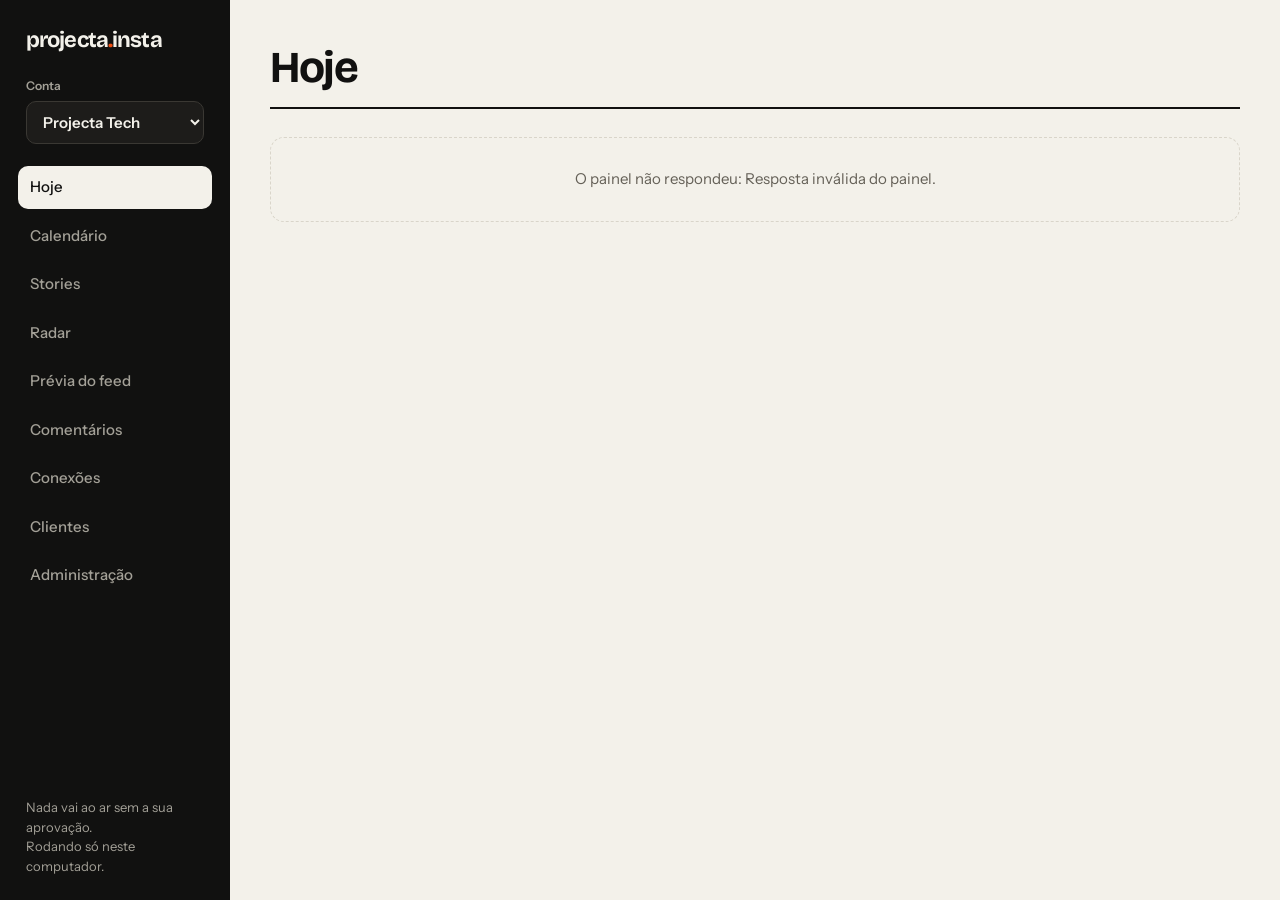
==== commit c9599849: "Instagram: atualiza calendário pelo painel" ====
--- a/painel/index.html
+++ b/painel/index.html
@@ -62,6 +62,8 @@
 .g3{grid-template-columns:repeat(3,minmax(0,1fr))}
 .g2{grid-template-columns:repeat(2,minmax(0,1fr))}
 .card{background:#fff;border:1px solid var(--line);border-radius:var(--r);padding:22px}
+.admin-barra{display:flex;align-items:center;justify-content:space-between;gap:12px;flex-wrap:wrap;margin:0 0 14px}
+#admin-frame{display:block;width:100%;min-height:480px;border:1px solid var(--line);border-radius:var(--r);background:var(--paper)}
 .card.ink{background:var(--ink);color:var(--paper);border-color:var(--ink)}
 .card.ink .muted,.card.ink .tag{color:var(--fog)}
 .card h3{font-size:22px;margin-top:6px}
@@ -328,6 +330,7 @@
     <button class="nav" data-view="comentarios">Comentários</button>
     <button class="nav" data-view="config">Conexões <span class="n" id="cfg-n" hidden></span></button>
     <button class="nav" data-view="clientes">Clientes <span class="n" id="cl-n" hidden></span></button>
+    <button class="nav" data-view="admin">Administração</button>
     </nav>
     <div class="side-foot" id="side-foot">Nada vai ao ar sem a sua aprovação.<br>Rodando só neste computador.</div>
   </aside>
@@ -413,14 +416,15 @@
 }
 
 function render() {
+  SUJO = false;  // tela nova: nada digitado ainda
   if (!S) return;  // clique numa aba antes do painel terminar de carregar
   document.querySelectorAll(".nav").forEach(b => { if (b.dataset.view === view) b.setAttribute("aria-current","page"); else b.removeAttribute("aria-current"); });
-  $(`.nav[data-view="stories"]`).hidden = !!CLI; $(`.nav[data-view="pedidos"]`).hidden = !CLI;
-  if ((CLI && view === "stories") || (!CLI && view === "pedidos")) view = "hoje";
-  const titles = {hoje:"Hoje", calendario:"Calendário", stories:"Stories", radar:"Radar do Instagram", feed:"Prévia do feed", comentarios:"Comentários", config: CLI ? "Conexões do cliente" : "Conexões", clientes:"Clientes da agência", pedidos:"Pedidos do cliente"};
+  $(`.nav[data-view="pedidos"]`).hidden = !CLI;
+  if (!CLI && view === "pedidos") view = "hoje";
+  const titles = {hoje:"Hoje", calendario:"Calendário", stories:"Stories", radar:"Radar do Instagram", feed:"Prévia do feed", comentarios:"Comentários", config: CLI ? "Conexões do cliente" : "Conexões", clientes:"Clientes da agência", pedidos:"Pedidos do cliente", admin:"Administração"};
   $("#titulo").textContent = titles[view];
   $("#menu-atual").textContent = $(`.nav[data-view="${view}"]`).firstChild.textContent.trim();
-  ({hoje: CLI ? vHojeCli : vHoje, calendario:vCal, stories:vStories, radar:vRadar, feed:vFeed, comentarios:vComent, config: CLI ? vConfigCli : vConfig, clientes:vClientes, pedidos:vPedidos})[view]();
+  ({hoje: CLI ? vHojeCli : vHoje, calendario:vCal, stories:vStories, radar:vRadar, feed:vFeed, comentarios:vComent, config: CLI ? vConfigCli : vConfig, clientes:vClientes, pedidos:vPedidos, admin:vAdmin})[view]();
   const pend = storyDias().filter(x => x.st === "hoje" || x.st === "atrasado").length;
   const n = $("#st-n"); n.hidden = !pend; n.textContent = pend;
   $("#menu-dot").hidden = $("#st-n").hidden && $("#cfg-n").hidden && $("#pd-n").hidden && $("#cl-n").hidden;
@@ -439,9 +443,9 @@
 const STS = {postado:"Postado", hoje:"Hoje", atrasado:"Não postado", prox:"Próximo"};
 function vStories() {
   const dias = storyDias();
-  if (!dias.length) { $("#view").innerHTML = `<div class="card"><p class="muted">Nenhuma semana de Stories. Peça ao Claude "/ig-story da semana".</p></div>`; return; }
+  if (!dias.length) { $("#view").innerHTML = `<div class="card"><p class="muted">Nenhuma semana de Stories${CLI ? ` de ${esc(S.cliente.nome)}` : ""}. Peça ao Claude "${CLI ? `/agencia ${esc(S.cliente.slug)} stories da semana` : "/ig-story da semana"}".</p></div>`; return; }
   $("#view").innerHTML = `
-  <p class="muted" style="margin:0 0 16px">Stories vão pelo <b>app do Instagram</b>, porque a API não coloca enquete, caixinha nem link. Aqui você vê o que postar, salva as imagens (no celular, toque e segure) e marca como postado. O quadro 1 agora vem pronto como vídeo animado: é só baixar e postar (a localização você coloca no app).</p>
+  <p class="muted" style="margin:0 0 16px">Stories vão pelo <b>app do Instagram</b>, porque a API não coloca enquete, caixinha nem link. Aqui você vê o que postar, salva as imagens (no celular, toque e segure) e marca como postado.${CLI ? " Quadros \"Você grava\" usam foto ou vídeo do cliente (peça pelo portal). Se o cliente posta sozinho, mande as imagens para ele." : " O quadro 1 agora vem pronto como vídeo animado: é só baixar e postar (a localização você coloca no app)."}</p>
   ${dias.map(({s, d, st}, i) => `${i === 0 || dias[i - 1].s !== s ? `<div class="semana-h"><h2>${esc(s.titulo || s.semana)}</h2>${s.resumo ? `<p class="muted" style="margin:4px 0 0">${esc(s.resumo)}</p>` : ""}</div>` : ""}
   <div class="card sday ${st === "hoje" ? "hoje" : ""}" id="st-${esc(s.semana)}-${d.n}" style="margin-bottom:16px">
     <div class="sday-h"><div><p class="tag">Dia ${d.n} · ${fmt(d.data)}${d.horario ? ` · postar ${esc(d.horario)}` : ""}</p><h3>${esc(d.titulo)}</h3></div>
@@ -509,7 +513,7 @@
   }
   // semana de Stories acabando: hora de pedir a próxima ao Claude
   const ult = storyDias().map(x => x.d.data).sort().pop(), limite = new Date(now); limite.setDate(limite.getDate() + 2);
-  if (!ult || ult <= iso(limite)) out.push({c:"warn", t:`<b>${ult ? `Os Stories prontos acabam em ${fmt(ult)}.` : "Nenhum Story pronto."}</b> Peça ao Claude: "/ig-story da semana" para criar a próxima.`, go:"stories"});
+  if (!ult || ult <= iso(limite)) out.push({c:"warn", t:`<b>${ult ? `Os Stories prontos acabam em ${fmt(ult)}.` : "Nenhum Story pronto."}</b> Peça ao Claude: "${CLI ? `/agencia ${esc(S.cliente.slug)} stories da semana` : "/ig-story da semana"}" para criar a próxima.`, go:"stories"});
   if (!out.length) out.push({c:"ok", t:"<b>Tudo em ordem.</b> Nenhuma pendência para os próximos 7 dias."});
   return out;
 }
@@ -843,7 +847,7 @@
   const ord = S.posts.filter(p => p.data).sort((a,b) => quando(b) - quando(a));
   $("#view").innerHTML = `<div class="feed-wrap">
     <div class="phone"><div class="profile"><span class="av">${esc(inicial())}</span><div><b>${esc(contaAtual())}</b><p class="muted" style="margin:0;font-size:12px">${CLI ? esc(S.cliente.nome + (S.cliente.ramo ? " · " + S.cliente.ramo : "")) : "Projecta Tech · Sites e Sistemas Lages"}</p></div></div>
-      <div class="pgrid">${ord.map(p => `<button class="open" data-id="${esc(p.id)}" aria-label="${esc(nomePost(p.id))}">${p.midia[0]?.endsWith(".mp4") ? `<video src="${file(p.midia[0])}" muted style="width:100%;height:100%;object-fit:cover"></video>` : `<img src="${file(p.midia[0])}" alt="">`}<span class="lab ${p.status==="publicado"?"pub":""}">${p.data.slice(8)}/${p.data.slice(5,7)}</span></button>`).join("")}</div></div>
+      <div class="pgrid">${ord.map(p => `<button class="open" data-id="${esc(p.id)}" aria-label="${esc(nomePost(p.id))}">${p.midia[0]?.endsWith(".mp4") ? `<video src="${file(p.midia[0])}#t=${p.capa_s||0.1}" muted preload="metadata" style="width:100%;height:100%;object-fit:cover"></video>` : `<img src="${file(p.midia[0])}" alt="">`}<span class="lab ${p.status==="publicado"?"pub":""}">${p.data.slice(8)}/${p.data.slice(5,7)}</span></button>`).join("")}</div></div>
     <div class="card"><p class="tag">Como o perfil vai ficar</p><h3 style="font-size:28px">A grade com os posts agendados, <em class="s">do mais novo ao mais antigo</em>.</h3>
       <p class="muted" style="margin-top:12px">É o que alguém vê ao abrir o @${esc(contaAtual())} depois do último post agendado. Use para conferir se as capas se alternam bem (claro e escuro, foto e texto) e se o laranja não se repete demais lado a lado.</p>
       <p class="muted">Mostra só os posts deste calendário. Os publicados à mão antes do painel não aparecem.</p>
@@ -950,7 +954,7 @@
   CLI = !v || v === "projectatech" ? "" : v;
   try { localStorage.setItem("cli", CLI); } catch {}
   S = null; mes = null; comentCache = null;
-  if ((CLI && view === "stories") || (!CLI && view === "pedidos") || view === "clientes") view = "hoje";
+  if ((!CLI && view === "pedidos") || view === "clientes") view = "hoje";
   history.replaceState(null, "", "#" + view);
   $("#view").innerHTML = `<p class="muted">Abrindo…</p>`;
   load().catch(e => { toast(e.message, true); setCli(""); });
@@ -997,7 +1001,7 @@
   <div class="grid g3">
     <div class="card ink" style="grid-column:span 2"><p class="tag">Próximo post agendado · @${esc(contaAtual())}</p>
       ${prox ? `<div class="next" style="margin-top:12px">
-        <button class="open" data-id="${esc(prox.id)}" style="all:unset;cursor:pointer">${prox.midia[0]?.endsWith(".mp4") ? `<video src="${file(prox.midia[0])}" muted style="width:120px;height:150px;object-fit:cover;border-radius:10px"></video>` : `<img src="${file(prox.midia[0])}" alt="Capa de ${esc(nomePost(prox.id))}">`}</button>
+        <button class="open" data-id="${esc(prox.id)}" style="all:unset;cursor:pointer">${prox.midia[0]?.endsWith(".mp4") ? `<video src="${file(prox.midia[0])}#t=${prox.capa_s||0.1}" muted preload="metadata" style="width:120px;height:150px;object-fit:cover;border-radius:10px"></video>` : `<img src="${file(prox.midia[0])}" alt="Capa de ${esc(nomePost(prox.id))}">`}</button>
         <div><p class="count">${cd}</p><h3 style="font-size:28px;margin-top:6px">${esc(nomePost(prox.id))}</h3>
         <p class="muted">${fmt(prox.data)} às ${prox.hora} · ${prox.tipo}</p>
         <p style="margin-top:10px"><span class="status aprovado">Agendado · aprovado pelo cliente</span></p></div></div>` : `<p class="muted" style="margin-top:12px">Nada agendado ainda. O caminho: criar → enviar ao cliente → ele aprova → você agenda.</p>`}
@@ -1120,7 +1124,37 @@
     regras: {cta: $("#rg-cta").value, hashtags_fixas: $("#rg-hash").value, palavras_busca: $("#rg-busca").value, proibidas: $("#rg-proib").value, promessas: $("#rg-prom").value}}), "Regras salvas."); };
 }
 
-const VIEWS = ["hoje","calendario","stories","radar","feed","comentarios","config","clientes","pedidos"];
+const VIEWS = ["hoje","calendario","stories","radar","feed","comentarios","config","clientes","pedidos","admin"];
+
+// Administração: o painel interno (dashboard-projecta, porta 3102) aberto aqui dentro.
+// Mesmo endereço do painel (127.0.0.1 no PC, IP da rede no celular), só muda a porta.
+const ADMIN_URL = `${location.protocol}//${location.hostname}:3102/dashboard`;
+let ADMIN_SRC = ADMIN_URL;  // guarda a aba em que você estava ao trocar de seção
+function vAdmin() {
+  $("#view").innerHTML = `<div class="admin-barra">
+      <p class="muted" style="margin:0">Visão geral, anúncios, clientes, prospecção e sites, no painel interno.</p>
+      <a class="btn ghost sm" href="${esc(ADMIN_URL)}" target="_blank" rel="noopener">Abrir em nova aba</a></div>
+    <div id="admin-caixa"><div class="empty">Carregando o painel interno…</div></div>`;
+  fetch(ADMIN_URL.replace(/\/dashboard$/, "/login"), {mode: "no-cors", cache: "no-store"})
+    .then(() => {
+      if (view !== "admin") return;
+      const f = document.createElement("iframe");
+      f.id = "admin-frame"; f.title = "Painel interno da Projecta"; f.src = ADMIN_SRC;
+      f.onload = () => { try { ADMIN_SRC = f.contentWindow.location.href; } catch { /* outra origem: segue na aba inicial */ } };
+      $("#admin-caixa").replaceChildren(f);
+      ajustaAdmin();
+    })
+    .catch(() => {
+      if (view !== "admin") return;
+      $("#admin-caixa").innerHTML = `<div class="empty"><b>O painel interno não está ligado.</b><br>
+        No PC, abra a pasta <code>PLANO/dashboard-projecta</code> e rode <code>npm run dev</code>. Depois volte aqui e toque em Administração de novo.</div>`;
+    });
+}
+function ajustaAdmin() {
+  const f = $("#admin-frame"); if (!f) return;
+  f.style.height = Math.max(480, window.innerHeight - f.getBoundingClientRect().top - window.scrollY - 16) + "px";
+}
+window.addEventListener("resize", ajustaAdmin);
 function celularCard() {
   const c = S.celular || {};
   const noPC = ["127.0.0.1", "localhost"].includes(location.hostname);
@@ -1152,7 +1186,12 @@
 if (VIEWS.includes(h0[0])) view = h0[0];
 load().then(() => { if (h0[1] && !["stories", "radar"].includes(h0[0])) openPost(decodeURIComponent(h0[1])); })
   .catch(e => $("#view").innerHTML = `<div class="empty">O painel não respondeu: ${esc(e.message)}</div>`);
-setInterval(() => { if (!dlg.open && view !== "comentarios") load().catch(() => {}); }, 60000);
+// Atualiza a cada 60 s, mas nunca enquanto alguém digita: um formulário com texto ou com foco não é redesenhado.
+var SUJO = false;
+document.addEventListener("input", (e) => { if (e.target.closest("#view")) SUJO = true; });
+const digitando = () => { const a = document.activeElement; return SUJO || (a && a.closest("#view") && /^(INPUT|TEXTAREA|SELECT)$/.test(a.tagName)); };
+// Na Administração não recarrega: redesenhar recriaria o painel interno e perderia a aba aberta.
+setInterval(() => { if (!dlg.open && view !== "comentarios" && view !== "admin" && !digitando()) load().catch(() => {}); }, 60000);
 </script>
 </body>
 </html>
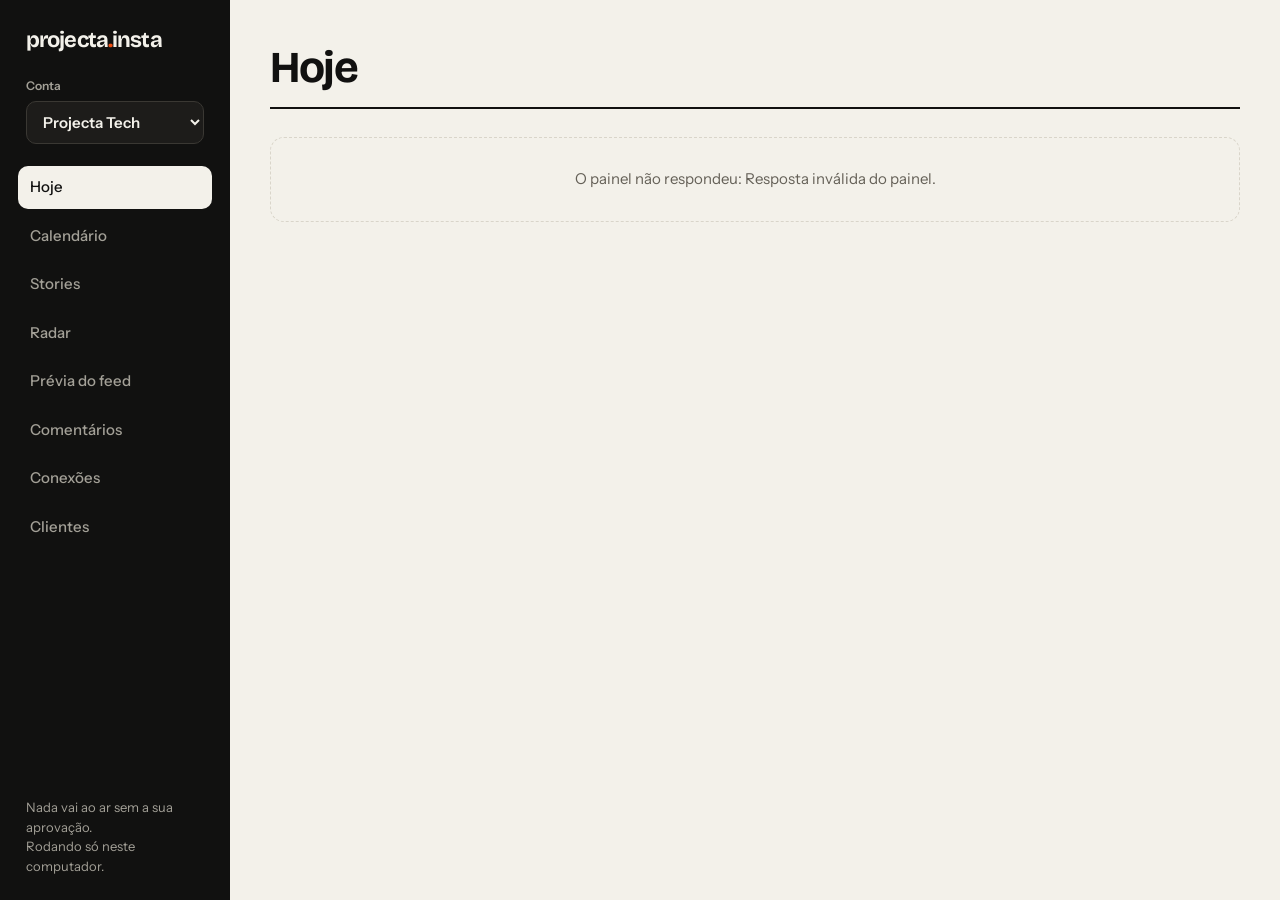
==== commit b75153fc: "Instagram: atualiza calendário pelo painel" ====
--- a/painel/index.html
+++ b/painel/index.html
@@ -62,8 +62,6 @@
 .g3{grid-template-columns:repeat(3,minmax(0,1fr))}
 .g2{grid-template-columns:repeat(2,minmax(0,1fr))}
 .card{background:#fff;border:1px solid var(--line);border-radius:var(--r);padding:22px}
-.admin-barra{display:flex;align-items:center;justify-content:space-between;gap:12px;flex-wrap:wrap;margin:0 0 14px}
-#admin-frame{display:block;width:100%;min-height:480px;border:1px solid var(--line);border-radius:var(--r);background:var(--paper)}
 .card.ink{background:var(--ink);color:var(--paper);border-color:var(--ink)}
 .card.ink .muted,.card.ink .tag{color:var(--fog)}
 .card h3{font-size:22px;margin-top:6px}
@@ -311,7 +309,23 @@
 .hist small{color:var(--muted)}
 @media (max-width:860px){.fluxo{grid-template-columns:repeat(2,minmax(0,1fr))}.row2{grid-template-columns:1fr}.ped-top{flex-direction:column}.pst{width:100%}.conta-sel{margin:4px 0 10px}}
 @media (prefers-reduced-motion:reduce){*{transition:none!important}}
+
+/* Dentro do painel da Projecta (iframe): sem a barra lateral escura; as seções viram uma faixa de abas no topo. */
+html.embutido .app{grid-template-columns:minmax(0,1fr);grid-template-rows:auto 1fr}
+html.embutido aside{position:sticky;top:0;z-index:30;height:auto;flex-direction:row;align-items:center;gap:12px;padding:10px 24px;background:var(--paper);color:var(--ink);border-bottom:1px solid var(--line)}
+html.embutido .brand,html.embutido .side-foot,html.embutido .menu-btn{display:none!important}
+html.embutido .nav-lista{display:flex!important;flex-direction:row;align-items:center;position:static;flex:1;min-width:0;overflow-x:auto;gap:6px;padding:2px;background:none;box-shadow:none;border:0;scrollbar-width:none}
+html.embutido .nav{flex:none;gap:8px;padding:7px 14px;border-radius:99px;font-size:14px;background:transparent;color:var(--muted);border:1px solid var(--line)}
+html.embutido .nav:hover{color:var(--ink);background:#fff}
+html.embutido .nav[aria-current=page]{background:var(--ink);color:var(--paper);border-color:var(--ink)}
+html.embutido .conta-sel{flex:none;display:flex;align-items:center;gap:8px;margin:0 6px 0 0}
+html.embutido .conta-sel label{margin:0;color:var(--muted)}
+html.embutido .conta-sel select{background:#fff;color:var(--ink);border-color:var(--line);padding:6px 10px;width:auto}
+html.embutido main{padding:24px 28px 60px}
+html.embutido .top h1{font-size:32px}
+@media (max-width:860px){html.embutido aside{padding:8px 12px}html.embutido main{padding:16px 12px 48px}html.embutido .conta-sel label{display:none}html.embutido .conta-sel select{max-width:132px;font-size:14px}}
 </style>
+<script>if (window.self !== window.top) document.documentElement.classList.add("embutido");</script>
 </head>
 <body>
 <a class="skip" href="#conteudo">Pular para o conteúdo</a>
@@ -330,7 +344,6 @@
     <button class="nav" data-view="comentarios">Comentários</button>
     <button class="nav" data-view="config">Conexões <span class="n" id="cfg-n" hidden></span></button>
     <button class="nav" data-view="clientes">Clientes <span class="n" id="cl-n" hidden></span></button>
-    <button class="nav" data-view="admin">Administração</button>
     </nav>
     <div class="side-foot" id="side-foot">Nada vai ao ar sem a sua aprovação.<br>Rodando só neste computador.</div>
   </aside>
@@ -421,10 +434,10 @@
   document.querySelectorAll(".nav").forEach(b => { if (b.dataset.view === view) b.setAttribute("aria-current","page"); else b.removeAttribute("aria-current"); });
   $(`.nav[data-view="pedidos"]`).hidden = !CLI;
   if (!CLI && view === "pedidos") view = "hoje";
-  const titles = {hoje:"Hoje", calendario:"Calendário", stories:"Stories", radar:"Radar do Instagram", feed:"Prévia do feed", comentarios:"Comentários", config: CLI ? "Conexões do cliente" : "Conexões", clientes:"Clientes da agência", pedidos:"Pedidos do cliente", admin:"Administração"};
+  const titles = {hoje:"Hoje", calendario:"Calendário", stories:"Stories", radar:"Radar do Instagram", feed:"Prévia do feed", comentarios:"Comentários", config: CLI ? "Conexões do cliente" : "Conexões", clientes:"Clientes da agência", pedidos:"Pedidos do cliente"};
   $("#titulo").textContent = titles[view];
   $("#menu-atual").textContent = $(`.nav[data-view="${view}"]`).firstChild.textContent.trim();
-  ({hoje: CLI ? vHojeCli : vHoje, calendario:vCal, stories:vStories, radar:vRadar, feed:vFeed, comentarios:vComent, config: CLI ? vConfigCli : vConfig, clientes:vClientes, pedidos:vPedidos, admin:vAdmin})[view]();
+  ({hoje: CLI ? vHojeCli : vHoje, calendario:vCal, stories:vStories, radar:vRadar, feed:vFeed, comentarios:vComent, config: CLI ? vConfigCli : vConfig, clientes:vClientes, pedidos:vPedidos})[view]();
   const pend = storyDias().filter(x => x.st === "hoje" || x.st === "atrasado").length;
   const n = $("#st-n"); n.hidden = !pend; n.textContent = pend;
   $("#menu-dot").hidden = $("#st-n").hidden && $("#cfg-n").hidden && $("#pd-n").hidden && $("#cl-n").hidden;
@@ -1124,37 +1137,7 @@
     regras: {cta: $("#rg-cta").value, hashtags_fixas: $("#rg-hash").value, palavras_busca: $("#rg-busca").value, proibidas: $("#rg-proib").value, promessas: $("#rg-prom").value}}), "Regras salvas."); };
 }
 
-const VIEWS = ["hoje","calendario","stories","radar","feed","comentarios","config","clientes","pedidos","admin"];
-
-// Administração: o painel interno (dashboard-projecta, porta 3102) aberto aqui dentro.
-// Mesmo endereço do painel (127.0.0.1 no PC, IP da rede no celular), só muda a porta.
-const ADMIN_URL = `${location.protocol}//${location.hostname}:3102/dashboard`;
-let ADMIN_SRC = ADMIN_URL;  // guarda a aba em que você estava ao trocar de seção
-function vAdmin() {
-  $("#view").innerHTML = `<div class="admin-barra">
-      <p class="muted" style="margin:0">Visão geral, anúncios, clientes, prospecção e sites, no painel interno.</p>
-      <a class="btn ghost sm" href="${esc(ADMIN_URL)}" target="_blank" rel="noopener">Abrir em nova aba</a></div>
-    <div id="admin-caixa"><div class="empty">Carregando o painel interno…</div></div>`;
-  fetch(ADMIN_URL.replace(/\/dashboard$/, "/login"), {mode: "no-cors", cache: "no-store"})
-    .then(() => {
-      if (view !== "admin") return;
-      const f = document.createElement("iframe");
-      f.id = "admin-frame"; f.title = "Painel interno da Projecta"; f.src = ADMIN_SRC;
-      f.onload = () => { try { ADMIN_SRC = f.contentWindow.location.href; } catch { /* outra origem: segue na aba inicial */ } };
-      $("#admin-caixa").replaceChildren(f);
-      ajustaAdmin();
-    })
-    .catch(() => {
-      if (view !== "admin") return;
-      $("#admin-caixa").innerHTML = `<div class="empty"><b>O painel interno não está ligado.</b><br>
-        No PC, abra a pasta <code>PLANO/dashboard-projecta</code> e rode <code>npm run dev</code>. Depois volte aqui e toque em Administração de novo.</div>`;
-    });
-}
-function ajustaAdmin() {
-  const f = $("#admin-frame"); if (!f) return;
-  f.style.height = Math.max(480, window.innerHeight - f.getBoundingClientRect().top - window.scrollY - 16) + "px";
-}
-window.addEventListener("resize", ajustaAdmin);
+const VIEWS = ["hoje","calendario","stories","radar","feed","comentarios","config","clientes","pedidos"];
 function celularCard() {
   const c = S.celular || {};
   const noPC = ["127.0.0.1", "localhost"].includes(location.hostname);
@@ -1190,8 +1173,7 @@
 var SUJO = false;
 document.addEventListener("input", (e) => { if (e.target.closest("#view")) SUJO = true; });
 const digitando = () => { const a = document.activeElement; return SUJO || (a && a.closest("#view") && /^(INPUT|TEXTAREA|SELECT)$/.test(a.tagName)); };
-// Na Administração não recarrega: redesenhar recriaria o painel interno e perderia a aba aberta.
-setInterval(() => { if (!dlg.open && view !== "comentarios" && view !== "admin" && !digitando()) load().catch(() => {}); }, 60000);
+setInterval(() => { if (!dlg.open && view !== "comentarios" && !digitando()) load().catch(() => {}); }, 60000);
 </script>
 </body>
 </html>
